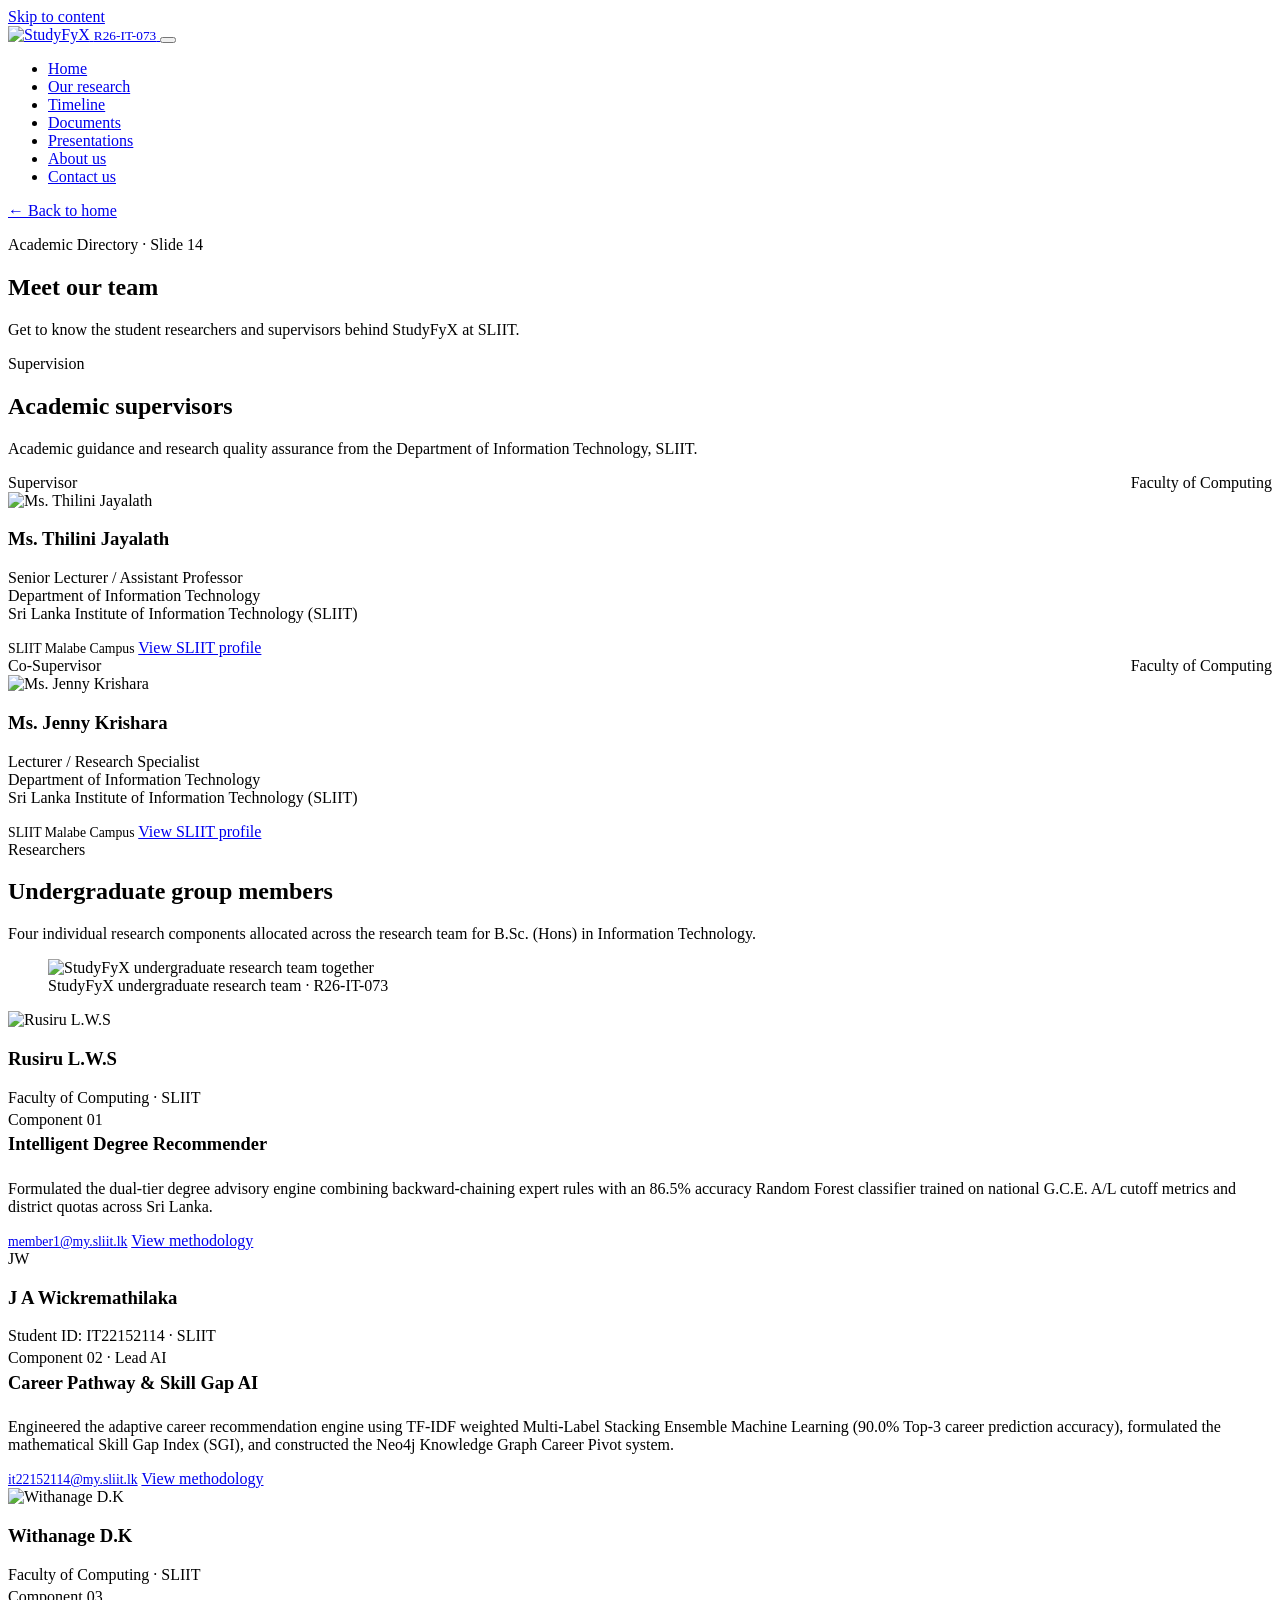
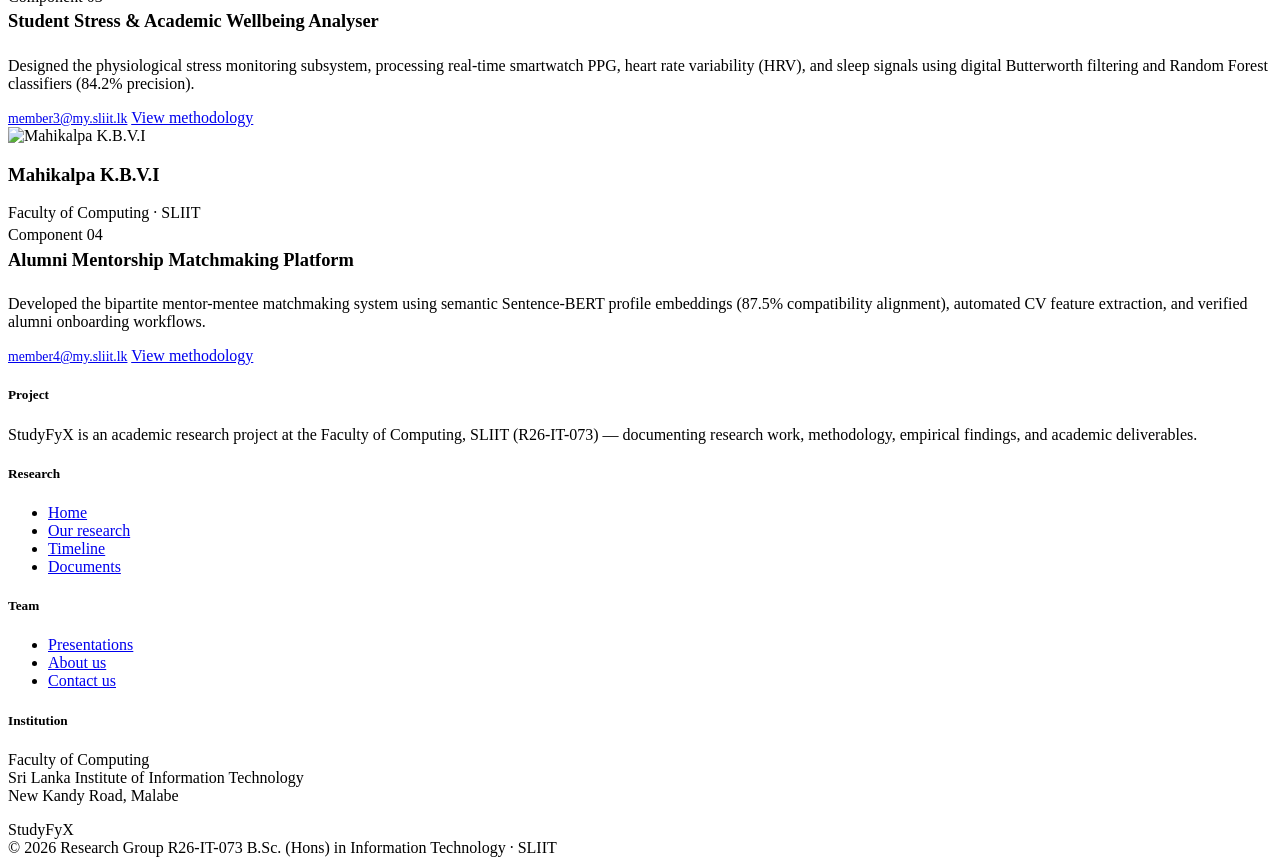
==== research-website/about-us.html @ 4bb2f737 "comiits" ====
<!DOCTYPE html>
<html lang="en">
<head>
  <meta charset="UTF-8">
  <meta name="viewport" content="width=device-width, initial-scale=1.0">
  <title>About Us | StudyFyX (R26-IT-073) Research Team & Academic Supervisors</title>
  <meta name="description" content="Academic profiles, research component allocations, student details, and supervisors for Project R26-IT-073 at SLIIT.">
  <link rel="stylesheet" href="css/style.css?v=4.1">
  <link rel="stylesheet" href="css/ui.css?v=6.7">
  <link rel="icon" type="image/png" href="images/studyfyxlogo.png">
</head>
<body>
  <a class="skip-link" href="#main-content">Skip to content</a>

  <header class="nav">
    <div class="wrap nav-inner">
      <a href="index.html" class="wordmark" aria-label="StudyFyX home">
        <img src="images/studyfyxlogo.png" class="site-logo" alt="StudyFyX">
        <small>R26-IT-073</small>
      </a>
      <button class="nav-toggle" id="navToggle" aria-controls="navMenu" aria-label="Toggle navigation" aria-expanded="false"><span></span><span></span><span></span></button>
      <ul class="nav-menu nav-links" id="navMenu">
        <li><a href="index.html">Home</a></li>
        <li><a href="domain.html">Our research</a></li>
        <li><a href="milestones.html">Timeline</a></li>
        <li><a href="documents.html">Documents</a></li>
        <li><a href="presentations.html">Presentations</a></li>
        <li><a href="about-us.html" class="active" aria-current="page">About us</a></li>
        <li><a href="contact-us.html" class="nav-btn">Contact us</a></li>
      </ul>
    </div>
  </header>

  <main id="main-content">
    <section class="page-hero">
      <div class="wrap">
        <a class="breadcrumb" href="index.html">← Back to home</a>
        <p class="eyebrow">Academic Directory &middot; Slide 14</p>
        <h1 class="display">Meet our team</h1>
        <p class="lead">Get to know the student researchers and supervisors behind StudyFyX at SLIIT.</p>
      </div>
    </section>

    <!-- Academic Supervisors Section -->
    <section class="section paper">
      <div class="wrap">
        <div class="sec-head">
          <span class="sec-label">Supervision</span>
          <div>
            <h2 class="sec-title">Academic supervisors</h2>
            <p class="sec-intro">Academic guidance and research quality assurance from the Department of Information Technology, SLIIT.</p>
          </div>
        </div>

        <div class="grid grid-2 reveal">
          <!-- Main Supervisor -->
          <div class="cell">
            <div style="display:flex; justify-content:space-between; align-items:baseline;">
              <span class="tag blue">Supervisor</span>
              <span class="status">Faculty of Computing</span>
            </div>
            <img class="supervisor-photo" src="images/E600ACF7-6889-4A1D-B2D5-EBC0BDE6A9D4.jpeg" alt="Ms. Thilini Jayalath" width="720" height="708" loading="lazy" decoding="async">
            <h3>Ms. Thilini Jayalath</h3>
            <p>Senior Lecturer / Assistant Professor<br>Department of Information Technology<br>Sri Lanka Institute of Information Technology (SLIIT)</p>
            <div class="cell-foot">
              <span class="muted" style="font-size:0.86rem; font-family:var(--mono);">SLIIT Malabe Campus</span>
              <a href="https://www.sliit.lk/academic/academic-staff/thilini.j" class="arrow-link" target="_blank" rel="noopener noreferrer" aria-label="View Ms. Thilini Jayalath’s SLIIT profile (opens in a new tab)">View SLIIT profile</a>
            </div>
          </div>

          <!-- Co-Supervisor -->
          <div class="cell">
            <div style="display:flex; justify-content:space-between; align-items:baseline;">
              <span class="tag c2">Co-Supervisor</span>
              <span class="status">Faculty of Computing</span>
            </div>
            <img class="supervisor-photo" src="images/Screenshot%202026-10-10%20at%2021.14.55%20copy.png" alt="Ms. Jenny Krishara" width="720" height="708" loading="lazy" decoding="async">
            <h3>Ms. Jenny Krishara</h3>
            <p>Lecturer / Research Specialist<br>Department of Information Technology<br>Sri Lanka Institute of Information Technology (SLIIT)</p>
            <div class="cell-foot">
              <span class="muted" style="font-size:0.86rem; font-family:var(--mono);">SLIIT Malabe Campus</span>
              <a href="https://www.sliit.lk/academic/academic-staff/jenny.k" class="arrow-link" target="_blank" rel="noopener noreferrer" aria-label="View Ms. Jenny Krishara’s SLIIT profile (opens in a new tab)">View SLIIT profile</a>
            </div>
          </div>
        </div>
      </div>
    </section>

    <!-- Student Researchers Section -->
    <section class="section">
      <div class="wrap">
        <div class="sec-head">
          <span class="sec-label">Researchers</span>
          <div>
            <h2 class="sec-title">Undergraduate group members</h2>
            <p class="sec-intro">Four individual research components allocated across the research team for B.Sc. (Hons) in Information Technology.</p>
          </div>
        </div>

        <figure class="team-photo">
          <img src="images/GroupPic.jpeg" alt="StudyFyX undergraduate research team together" width="2938" height="2558" loading="lazy" decoding="async">
          <figcaption>StudyFyX undergraduate research team · R26-IT-073</figcaption>
        </figure>

        <div class="grid grid-2 reveal">

          <!-- Member 1 -->
          <div class="cell c1">
            <div class="member-head member-head-photo">
              <div class="member-portrait rusiru"><img src="images/Rusiru%202.JPG" alt="Rusiru L.W.S" loading="lazy" decoding="async"></div>
              <div>
                <h3 class="member-name">Rusiru L.W.S</h3>
                <div class="member-id">Faculty of Computing &middot; SLIIT</div>
              </div>
            </div>
            <div style="margin-top:0.25rem;">
              <span class="tag c1">Component 01</span>
            </div>
            <h4 style="font-size:1.15rem; margin-top:0.35rem;">Intelligent Degree Recommender</h4>
            <p>Formulated the dual-tier degree advisory engine combining backward-chaining expert rules with an 86.5% accuracy Random Forest classifier trained on national G.C.E. A/L cutoff metrics and district quotas across Sri Lanka.</p>
            <div class="cell-foot">
              <span class="muted" style="font-size:0.86rem; font-family:var(--mono);"><a href="mailto:member1@my.sliit.lk">member1@my.sliit.lk</a></span>
              <a href="domain.html#component-1" class="arrow-link">View methodology</a>
            </div>
          </div>

          <!-- Member 2: J A Wickremathilaka -->
          <div class="cell c2">
            <div class="member-head">
              <div class="avatar c2">JW</div>
              <div>
                <h3 class="member-name">J A Wickremathilaka</h3>
                <div class="member-id">Student ID: IT22152114 &middot; SLIIT</div>
              </div>
            </div>
            <div style="margin-top:0.25rem;">
              <span class="tag c2">Component 02 &middot; Lead AI</span>
            </div>
            <h4 style="font-size:1.15rem; margin-top:0.35rem;">Career Pathway &amp; Skill Gap AI</h4>
            <p>Engineered the adaptive career recommendation engine using TF-IDF weighted Multi-Label Stacking Ensemble Machine Learning (90.0% Top-3 career prediction accuracy), formulated the mathematical Skill Gap Index (SGI), and constructed the Neo4j Knowledge Graph Career Pivot system.</p>
            <div class="cell-foot">
              <span class="muted" style="font-size:0.86rem; font-family:var(--mono);"><a href="mailto:it22152114@my.sliit.lk">it22152114@my.sliit.lk</a></span>
              <a href="domain.html#component-2" class="arrow-link">View methodology</a>
            </div>
          </div>

          <!-- Member 3 -->
          <div class="cell c3">
            <div class="member-head member-head-photo">
              <div class="member-portrait dasith"><img src="images/Dasith.jpeg" alt="Withanage D.K" loading="lazy" decoding="async"></div>
              <div>
                <h3 class="member-name">Withanage D.K</h3>
                <div class="member-id">Faculty of Computing &middot; SLIIT</div>
              </div>
            </div>
            <div style="margin-top:0.25rem;">
              <span class="tag c3">Component 03</span>
            </div>
            <h4 style="font-size:1.15rem; margin-top:0.35rem;">Student Stress &amp; Academic Wellbeing Analyser</h4>
            <p>Designed the physiological stress monitoring subsystem, processing real-time smartwatch PPG, heart rate variability (HRV), and sleep signals using digital Butterworth filtering and Random Forest classifiers (84.2% precision).</p>
            <div class="cell-foot">
              <span class="muted" style="font-size:0.86rem; font-family:var(--mono);"><a href="mailto:member3@my.sliit.lk">member3@my.sliit.lk</a></span>
              <a href="domain.html#component-3" class="arrow-link">View methodology</a>
            </div>
          </div>

          <!-- Member 4 -->
          <div class="cell c4">
            <div class="member-head member-head-photo">
              <div class="member-portrait inupa"><img src="images/inupa.jpeg" alt="Mahikalpa K.B.V.I" loading="lazy" decoding="async"></div>
              <div>
                <h3 class="member-name">Mahikalpa K.B.V.I</h3>
                <div class="member-id">Faculty of Computing &middot; SLIIT</div>
              </div>
            </div>
            <div style="margin-top:0.25rem;">
              <span class="tag c4">Component 04</span>
            </div>
            <h4 style="font-size:1.15rem; margin-top:0.35rem;">Alumni Mentorship Matchmaking Platform</h4>
            <p>Developed the bipartite mentor-mentee matchmaking system using semantic Sentence-BERT profile embeddings (87.5% compatibility alignment), automated CV feature extraction, and verified alumni onboarding workflows.</p>
            <div class="cell-foot">
              <span class="muted" style="font-size:0.86rem; font-family:var(--mono);"><a href="mailto:member4@my.sliit.lk">member4@my.sliit.lk</a></span>
              <a href="domain.html#component-4" class="arrow-link">View methodology</a>
            </div>
          </div>

        </div>
      </div>
    </section>
  </main>

  <footer class="footer">
    <div class="wrap">
      <div class="footer-top">
        <div>
          <h5>Project</h5>
          <p>StudyFyX is an academic research project at the Faculty of Computing, SLIIT (R26-IT-073) — documenting research work, methodology, empirical findings, and academic deliverables.</p>
        </div>
        <div>
          <h5>Research</h5>
          <ul>
            <li><a href="index.html">Home</a></li>
            <li><a href="domain.html">Our research</a></li>
            <li><a href="milestones.html">Timeline</a></li>
            <li><a href="documents.html">Documents</a></li>
          </ul>
        </div>
        <div>
          <h5>Team</h5>
          <ul>
            <li><a href="presentations.html">Presentations</a></li>
            <li><a href="about-us.html">About us</a></li>
            <li><a href="contact-us.html">Contact us</a></li>
          </ul>
        </div>
        <div>
          <h5>Institution</h5>
          <p>Faculty of Computing<br>Sri Lanka Institute of Information Technology<br>New Kandy Road, Malabe</p>
        </div>
      </div>
      <div class="footer-mark">StudyFyX</div>
      <div class="footer-bottom">
        <span>&copy; 2026 Research Group R26-IT-073</span>
        <span>B.Sc. (Hons) in Information Technology &middot; SLIIT</span>
      </div>
    </div>
  </footer>

  <script src="js/main.js?v=6.1"></script>
</body>
</html>
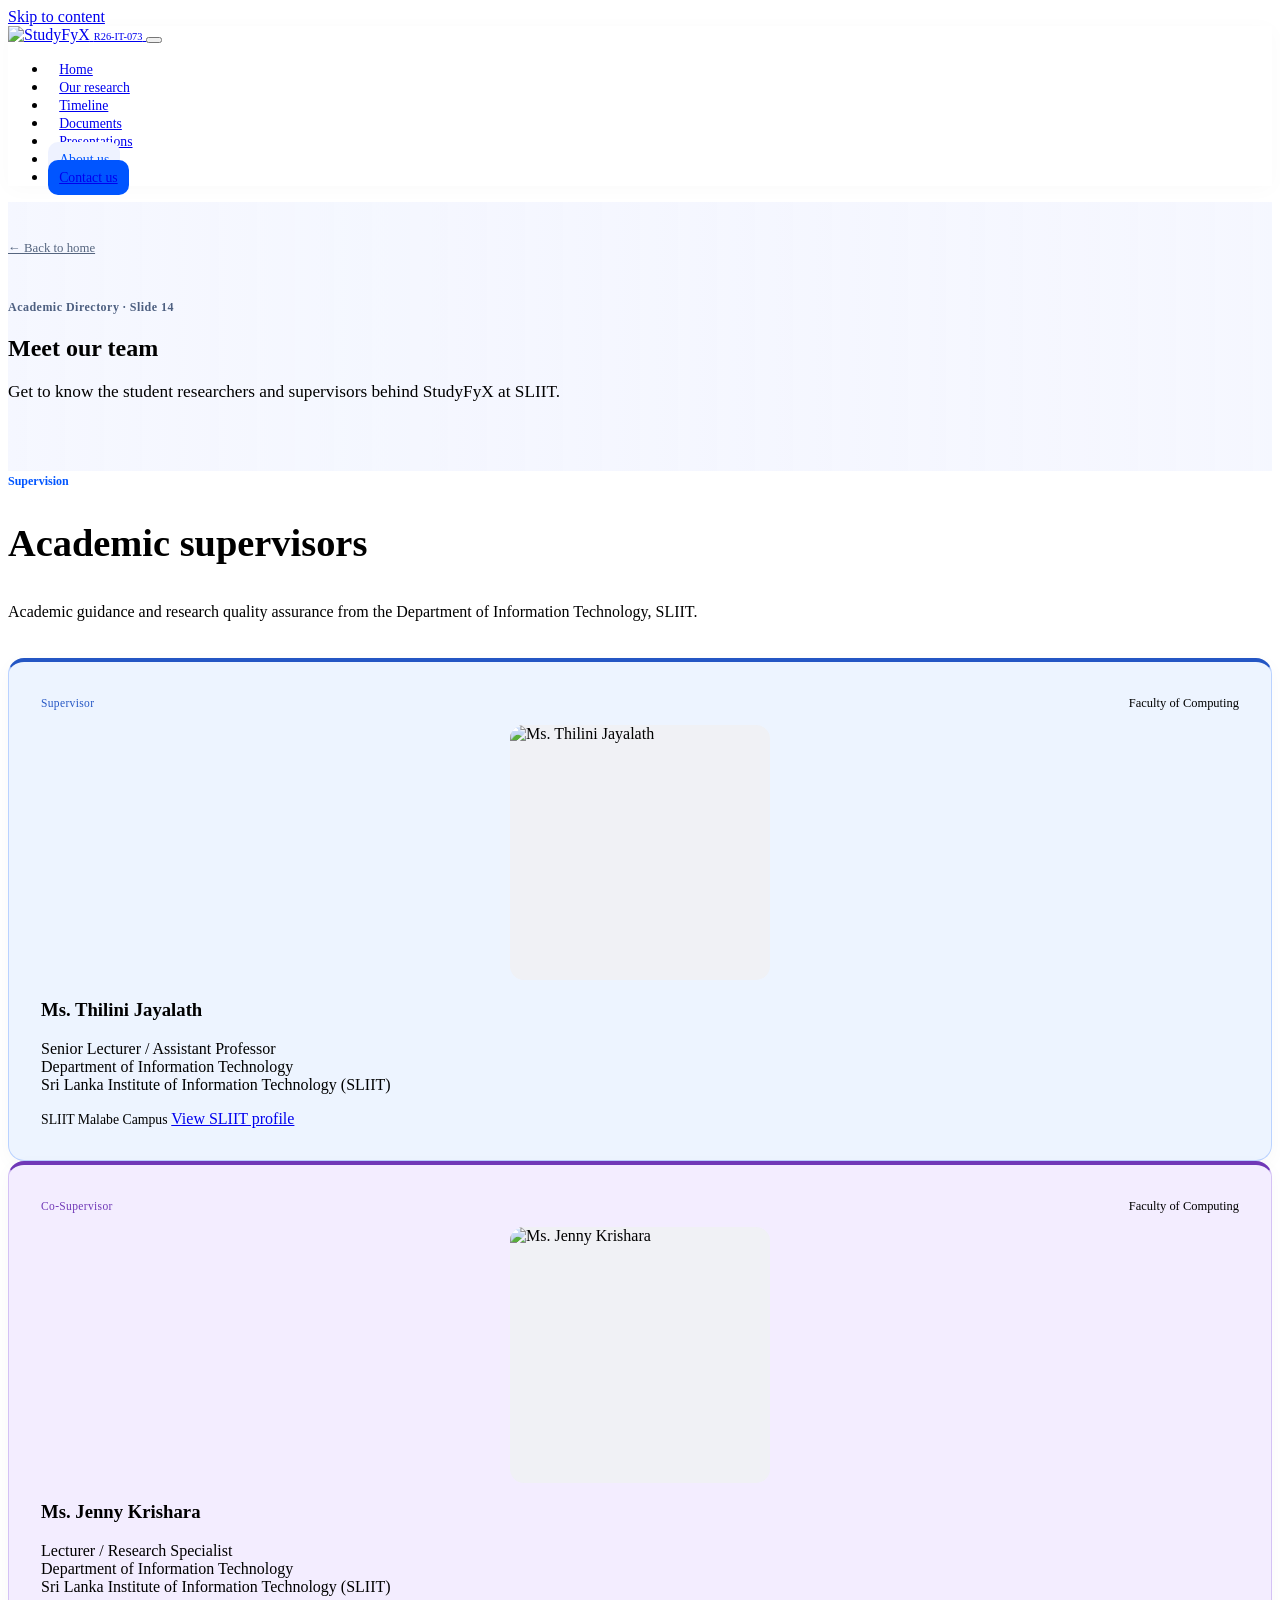
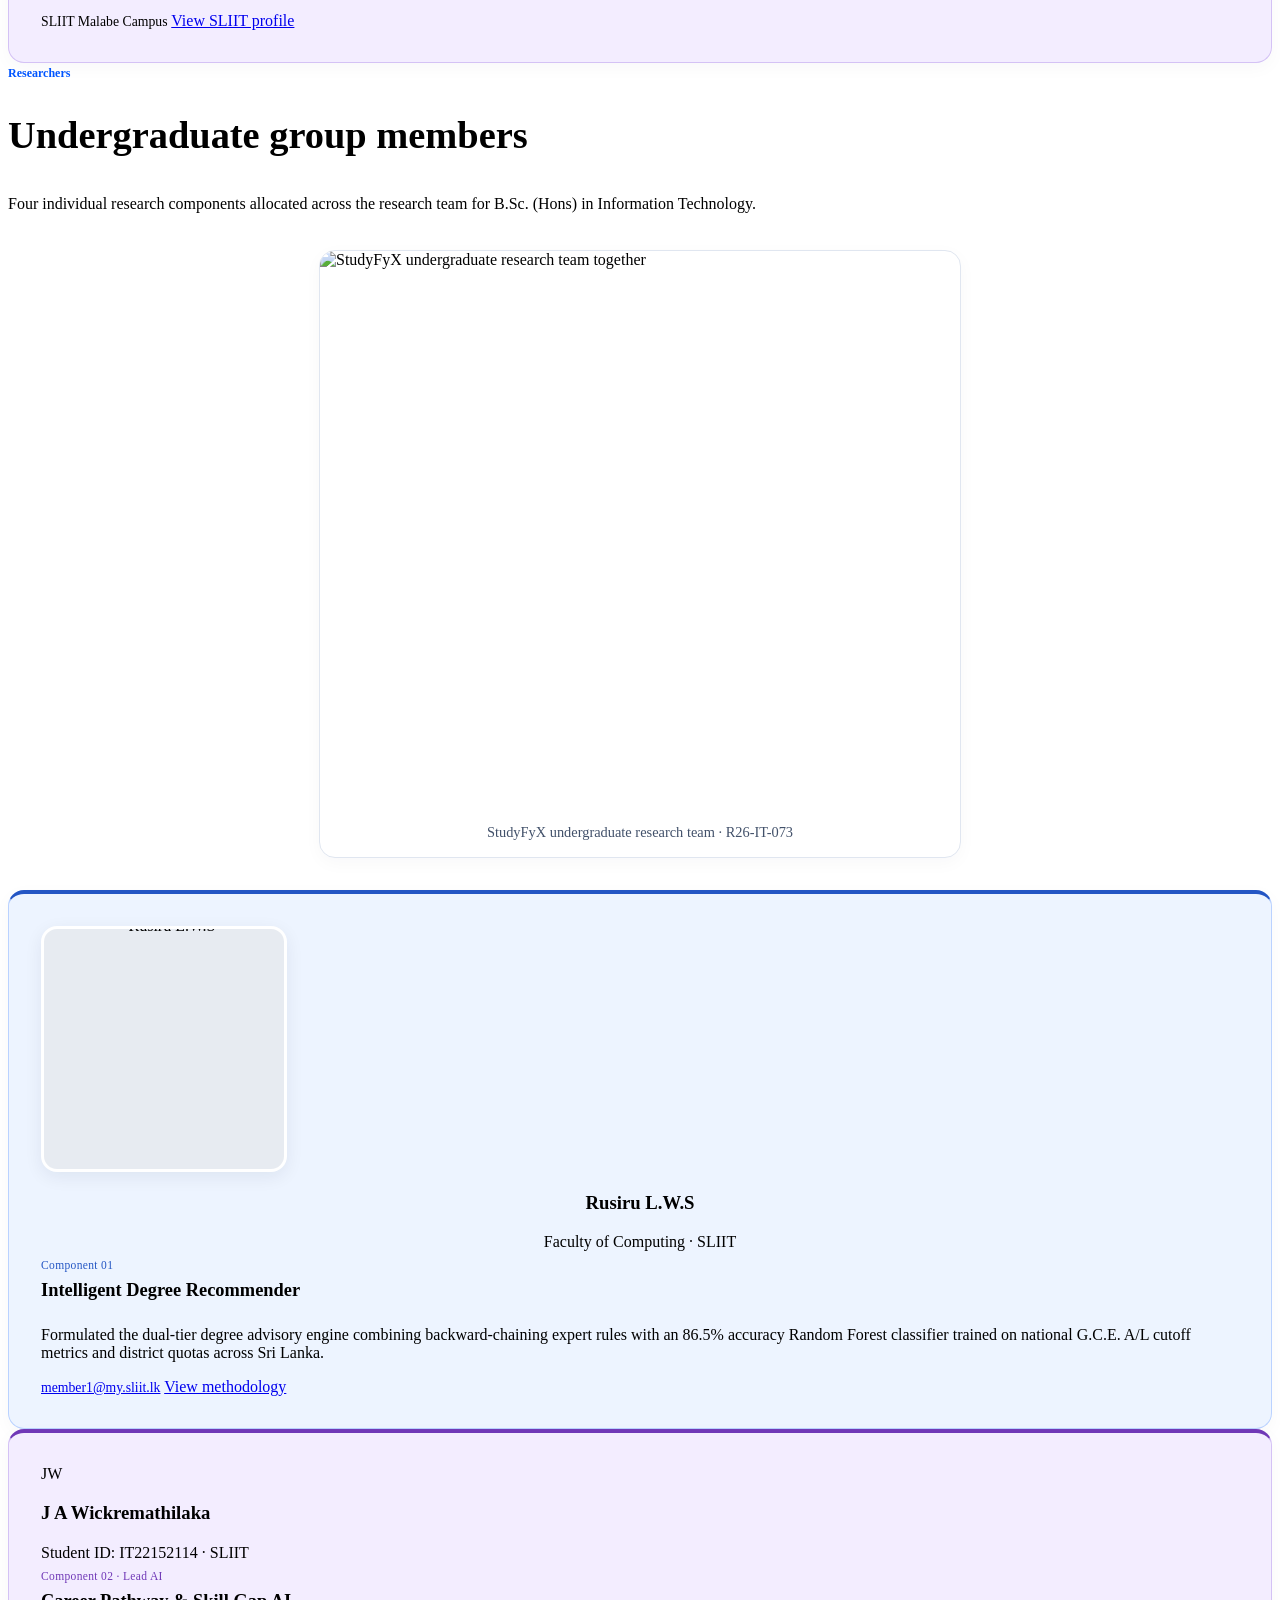
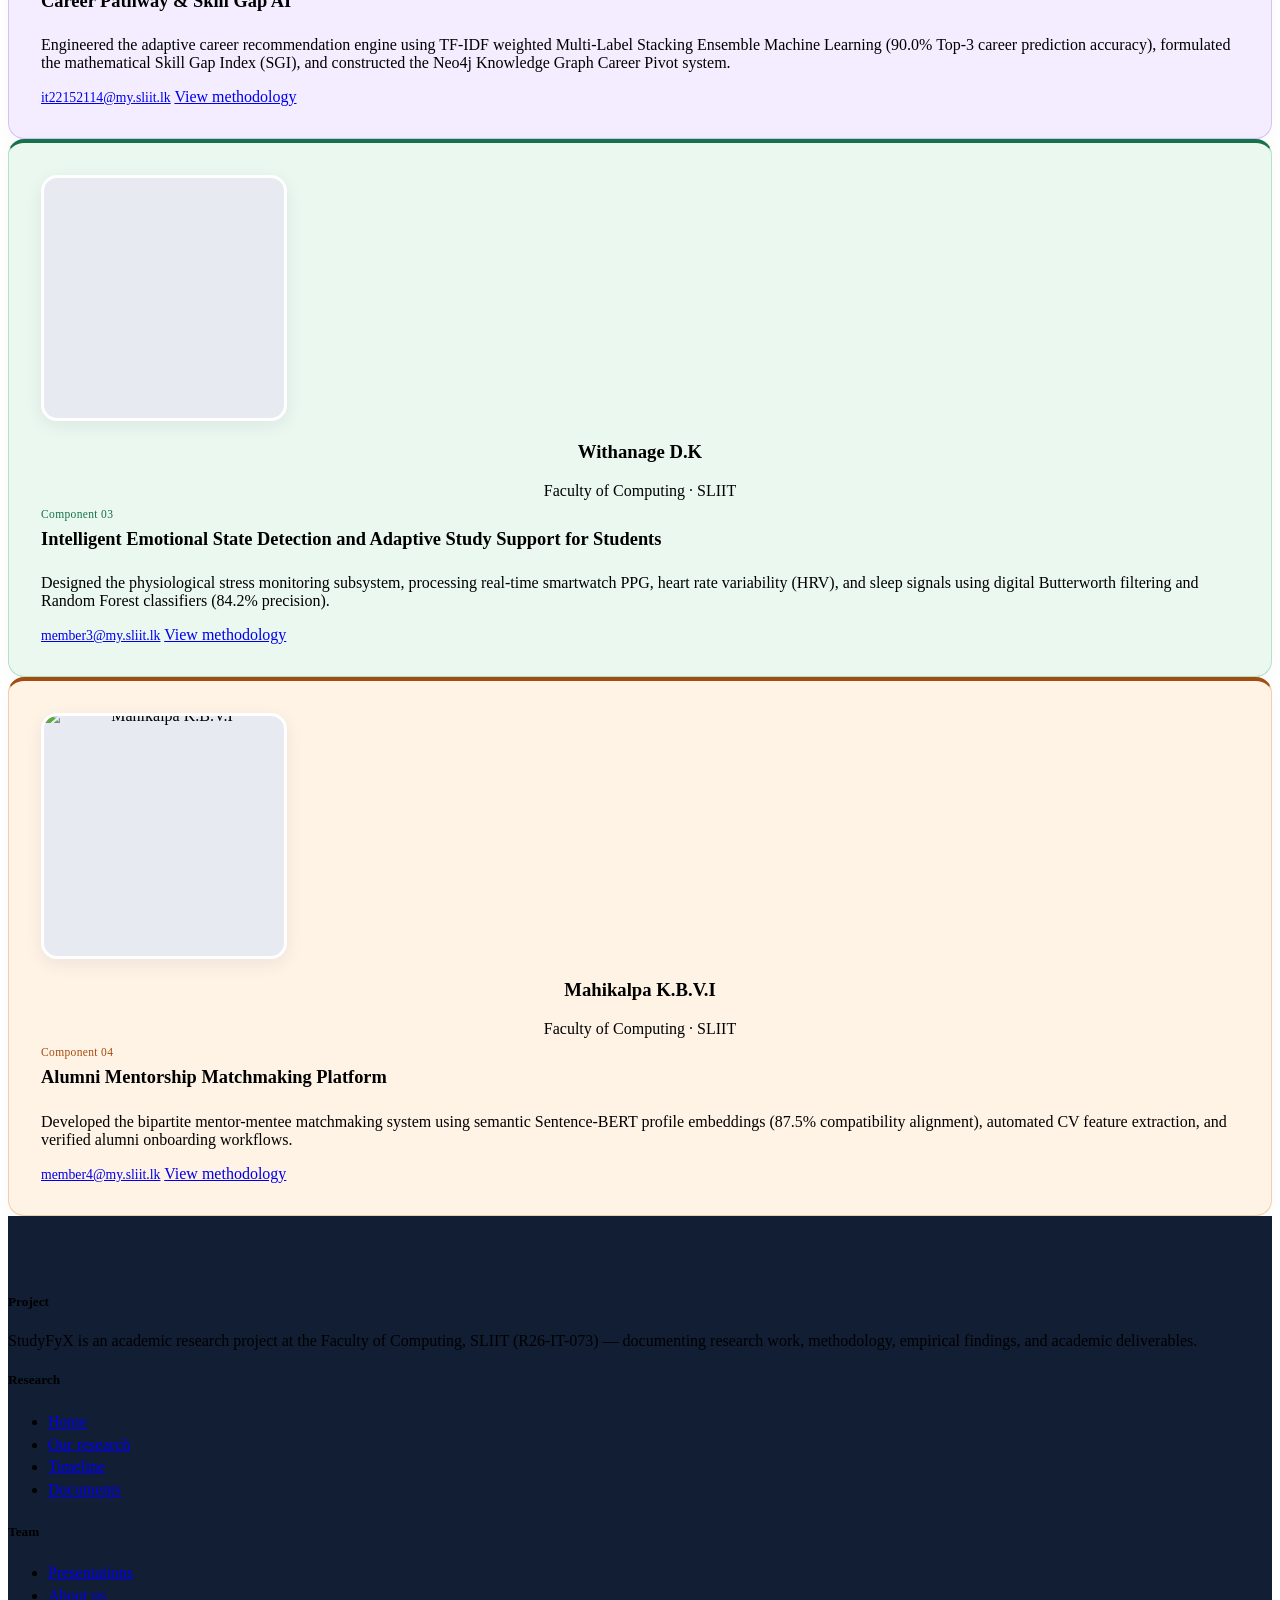
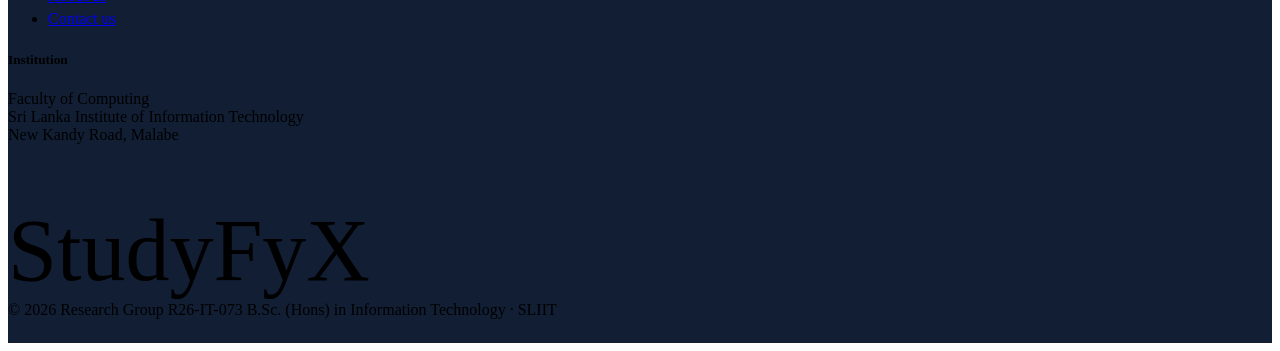
==== commit 5c72fff0: "updated" ====
--- a/research-website/about-us.html
+++ b/research-website/about-us.html
@@ -156,7 +156,7 @@
             <div style="margin-top:0.25rem;">
               <span class="tag c3">Component 03</span>
             </div>
-            <h4 style="font-size:1.15rem; margin-top:0.35rem;">Student Stress &amp; Academic Wellbeing Analyser</h4>
+            <h4 style="font-size:1.15rem; margin-top:0.35rem;">Intelligent Emotional State Detection and Adaptive Study Support for Students</h4>
             <p>Designed the physiological stress monitoring subsystem, processing real-time smartwatch PPG, heart rate variability (HRV), and sleep signals using digital Butterworth filtering and Random Forest classifiers (84.2% precision).</p>
             <div class="cell-foot">
               <span class="muted" style="font-size:0.86rem; font-family:var(--mono);"><a href="mailto:member3@my.sliit.lk">member3@my.sliit.lk</a></span>
--- a/research-website/css/ui.css
+++ b/research-website/css/ui.css
@@ -0,0 +1,225 @@
+/* Shared visual system for all seven research pages. */
+:root { --ink: #16243d; --ink-2: #42516a; --paper: #f5f7fc; --line: #e0e6f0; --blue: #254edb; --nav-h: 80px; --max: 1220px; }
+body { background: #fff; }
+h1, h2, h3 { text-wrap: balance; }
+p, dd { overflow-wrap: anywhere; }
+.nav { background: rgba(255,255,255,.96); box-shadow: 0 3px 20px #16243d06; }
+.nav-inner { gap: 1rem; }
+.site-logo { height: 58px; }
+.wordmark small { font-size: .65rem; }
+.nav-links a { font-size: .86rem; padding: .65rem .7rem; border-radius: 10px; }
+.nav-links a.active { color: var(--blue); background: #eef2ff; box-shadow: none; }
+.nav-links .nav-btn { background: var(--blue); }
+.btn { font-weight: 600; border-radius: 10px; min-height: 48px; }
+.btn-blue { box-shadow: 0 5px 16px #254edb20; }
+.btn-ghost { border-color: #ccd5e4; background: white; }
+.friendly-hero { background: linear-gradient(115deg,#f7f9ff 45%,#edf1ff); padding: 4.5rem 0 2rem; }
+.hero-layout { display: grid; grid-template-columns: 1.2fr 1fr; align-items: center; gap: 3rem; }
+.friendly-hero .display { font-size: clamp(2.8rem,5vw,4.6rem); }
+.friendly-hero .display span { color: var(--blue); }
+.friendly-hero .lead { font-size: 1.08rem; line-height: 1.8; margin-top: 1.5rem; }
+.eyebrow { font-family: var(--body); font-size: .75rem; letter-spacing: .04em; color: #4d5f80; font-weight: 600; }
+.eyebrow::before { border-radius: 50%; }
+.hero-actions { margin-top: 1.75rem; }
+.path-panel { background: white; border: 1px solid #e1e7f6; border-radius: 24px; padding: 1.75rem; box-shadow: 0 20px 65px #263d7910; }
+.panel-top { display: flex; align-items: center; gap: .5rem; font-size: .73rem; color: #52617a; }
+.panel-dot { width: 7px; height: 7px; background: #218464; border-radius: 50%; }
+.panel-year { margin-left: auto; background: var(--paper); border-radius: 6px; padding: .25rem .5rem; }
+.path-panel h2 { font-size: 2rem; line-height: 1.2; margin: 1.3rem 0 .75rem; }
+.path-panel > p { font-size: .9rem; color: var(--muted); }
+.path-steps { display: grid; gap: .7rem; margin-top: 1.4rem; }
+.path-steps a { display: flex; gap: .85rem; align-items: center; padding: .8rem; border: 1px solid var(--line); border-radius: 12px; transition: background .15s,border-color .15s; }
+.path-steps a:hover { background: #f7f9ff; border-color: #aabcf2; }
+.path-steps a > span:last-child { margin-left: auto; color: var(--muted); }
+.path-steps strong { font-size: .87rem; display: block; }
+.path-steps small { display: block; color: var(--muted); font-size: .73rem; margin-top: .1rem; }
+.path-icon { width: 38px; height: 38px; display: grid; place-items: center; border-radius: 10px; flex-shrink: 0; font-size: .8rem; font-weight: 600; }
+.path-icon.c1 { color: #254edb; background: #edf1ff; }
+.path-icon.c2 { color: #6736c4; background: #f2edff; }
+.path-icon.c3 { color: #087653; background: #e6f7f0; }
+.path-icon.c4 { color: #a54614; background: #fff1e5; }
+.panel-bottom { font-size: .72rem; color: var(--muted); margin-top: 1.25rem; text-align: center; }
+.journey { margin-top: 3rem; gap: 1rem; font-size: .85rem; }
+.sec-head { grid-template-columns: 1fr; gap: .75rem; margin-bottom: 2rem; }
+.sec-label { color: var(--blue); font-family: var(--body); font-size: .75rem; font-weight: 600; }
+.sec-title { max-width: 30ch; font-size: clamp(1.8rem,3vw,2.6rem); line-height: 1.18; }
+.sec-intro { font-size: 1rem; line-height: 1.75; }
+.grid { gap: 1.25rem; border: 0; background: transparent; }
+.cell { min-width: 0; border: 1px solid var(--line); border-radius: 16px; padding: 2rem; box-shadow: 0 4px 18px #16243d04; }
+a.cell:hover { border-color: #bac9ed; background: #fafbff; }
+.feature-card { box-shadow: none; }
+.feature-card h3 { font-size: 1.6rem; margin-top: .4rem; }
+.feature-card.c1 { border-top: 4px solid var(--c1); box-shadow: none; }
+.feature-card.c2 { border-top: 4px solid var(--c2); box-shadow: none; }
+.feature-card.c3 { border-top: 4px solid var(--c3); box-shadow: none; }
+.feature-card.c4 { border-top: 4px solid var(--c4); box-shadow: none; }
+.tag { font-family: var(--body); letter-spacing: .03em; font-size: .72rem; line-height: 1.6; }
+.tag::before { border-radius: 50%; width: 7px; height: 7px; }
+.feature-summary { display: grid; grid-template-columns: 1fr 1fr; gap: 1rem; }
+.feature-summary dd { font-size: .88rem; }
+.page-hero { background: #f5f7ff; padding: 2.25rem 0 3.25rem; }
+.breadcrumb { display: inline-block; color: #55657f; font-size: .8rem; margin-bottom: 2rem; }
+.breadcrumb:hover { color: var(--blue); text-decoration: underline; }
+.page-hero .lead { margin-top: 1rem; font-size: 1.08rem; max-width: 65ch; }
+.subnav .wrap { gap: 1.5rem; }
+.subnav a { font-weight: 500; font-size: .82rem; }
+.subnav a.active { color: var(--blue); border-color: var(--blue); }
+.rows { border: 0; display: grid; gap: 1rem; }
+.row { padding: 1.75rem; border: 1px solid var(--line); border-radius: 14px; grid-template-columns: 170px 1fr; }
+.row h3 { font-size: 1.3rem; line-height: 1.3; }
+.row p { font-size: .96rem; line-height: 1.85; }
+.row-num { font-size: 1.5rem; color: #6d7e98; }
+.section.ink { background: #15243d; }
+.section.ink .grid { background: transparent; border: 0; }
+.section.ink .cell { background: #1d3050; border-color: #354560; }
+.section.ink .arch-node dt { color: #b8c7df; }
+.hub, .strip { border-radius: 16px; }
+.strip { background: #172b4f; }
+.strip p { color: #d0dbef; }
+.cover { border-radius: 15px 15px 0 0; }
+.avatar { border-radius: 14px; }
+.status { white-space: normal; font-size: .78rem; }
+.cell > div[style*="justify-content:space-between"] { gap: .75rem; flex-wrap: wrap; }
+.table-wrap { border: 1px solid var(--line); border-radius: 14px; }
+.table th { background: var(--paper); }
+.table th, .table td { padding: 1rem 1.25rem; }
+.select { min-width: min(320px,100%); border: 1px solid #cbd5e4; border-radius: 10px; }
+.filter { border-top-color: var(--line); }
+.input { background: #fbfcff; border-color: #ccd6e6; }
+.modal-box { border-radius: 18px; box-shadow: 0 24px 80px #0003; max-height: 90dvh; overflow-y: auto; }
+body.modal-open { overflow: hidden; }
+.modal-close { min-width: 44px; min-height: 44px; }
+.footer { background: #111e34; padding: 3.5rem 0 1.5rem; }
+.footer-top { padding-bottom: 2.5rem; }
+.footer-mark { font-size: clamp(3rem,7vw,5.5rem); }
+.footer a { display: inline-block; padding: .15rem 0; }
+@media (max-width: 1100px) { .hero-layout { gap: 1.5rem; } .wordmark small { display: none; } }
+@media (max-width: 860px) { .hero-layout { grid-template-columns: 1fr; gap: 2rem; } .friendly-hero { padding-top: 3rem; } .path-panel { max-width: 600px; } .row { grid-template-columns: 1fr; } .row-key { flex-direction: row; align-items: center; } .nav-links a { min-height: 48px; } .sec-head { gap: .75rem; } }
+@media (max-width: 560px) { .site-logo { height: 48px; } .feature-summary { grid-template-columns: 1fr; gap: 0; } .path-panel { padding: 1.25rem; border-radius: 18px; } .cell { padding: 1.5rem; } .cover { margin: -1.5rem -1.5rem .5rem; } .row { padding: 1.25rem; } .strip { padding: 1.5rem; } .modal { padding: .75rem; } .modal-box { padding: 1.5rem; } .modal-actions .btn { width: 100%; } }
+
+/* Single-page research format inspired by the supplied reference. */
+:root { --ink: #001a33; --blue: #0055ff; --nav-h: 72px; }
+.nav { backdrop-filter: blur(16px); }
+.reference-hero { position: relative; overflow: hidden; min-height: calc(100svh - var(--nav-h)); display: flex; flex-direction: column; justify-content: center; padding: 5rem 0 3rem; background: radial-gradient(ellipse at 88% 30%,#dbe7ff 0,transparent 52%),linear-gradient(135deg,#fff,#f0f5ff); }
+.reference-hero-layout { display: grid; grid-template-columns: 1.4fr 1fr; gap: 3rem; align-items: center; width: 100%; }
+.research-badge { display: inline-flex; gap: .5rem; align-items: center; background: #e6efff; color: #174cc1; padding: .5rem .8rem; border-radius: 30px; font-size: .75rem; font-weight: 600; margin-bottom: 1.75rem; }
+.research-badge span { width: 6px; height: 6px; background: var(--blue); border-radius: 50%; }
+.reference-hero h1 { font-size: clamp(3.2rem,6.2vw,6rem); font-weight: 700; line-height: 1.04; letter-spacing: -.055em; }
+.reference-hero h1 > span { display: block; color: var(--blue); }
+.reference-hero .lead { font-size: 1rem; line-height: 1.9; max-width: 56ch; margin: 1.8rem 0 2rem; }
+.reference-hero .hero-actions { margin-top: 0; }
+.scroll-cue { align-self: center; margin-top: 3rem; font-size: .78rem; color: #546885; padding: .6rem; }
+.research-orbit { position: relative; min-height: 400px; border: 1px solid #bdcff2; border-radius: 50%; background: #ffffff50; }
+.research-orbit::before { content: ''; position: absolute; inset: 55px; border: 1px dashed #afc4eb; border-radius: 50%; }
+.orbit-center { position: absolute; inset: 32%; border-radius: 50%; background: #0055ff; color: white; display: flex; flex-direction: column; justify-content: center; align-items: center; box-shadow: 0 10px 40px #0055ff30; }
+.orbit-center span { font-size: 1.3rem; font-weight: 700; }
+.orbit-center small { font-size: .6rem; margin-top: .3rem; }
+.orbit-item { position: absolute; display: flex; align-items: center; gap: .65rem; padding: .85rem 1rem; border: 1px solid #d9e3f4; border-radius: 14px; background: white; font-size: .8rem; font-weight: 600; box-shadow: 0 8px 24px #001a330a; }
+.orbit-item b { display: grid; place-items: center; width: 28px; height: 28px; border-radius: 8px; background: #edf3ff; color: #0055ff; font-size: .7rem; }
+.orbit-degree { top: 8%; left: 5%; }.orbit-career { top: 28%; right: -2%; }.orbit-wellbeing { bottom: 24%; left: -5%; }.orbit-mentor { bottom: 5%; right: 8%; }
+.orbit-career b { background: #f0eaff; color: #6736c4; }.orbit-wellbeing b { background: #e0f2e9; color: #087653; }.orbit-mentor b { background: #fdf4e0; color: #a54614; }
+.orbit-item:hover { border-color: var(--blue); }
+.scope-layout { display: grid; grid-template-columns: 250px minmax(0,1fr); gap: 3rem; padding-top: 5rem; padding-bottom: 4rem; }
+.scope-sidebar { position: sticky; top: calc(var(--nav-h) + 28px); align-self: start; }
+.scope-sidebar h2 { font-size: 1.7rem; margin: .7rem 0; }
+.scope-sidebar p { font-size: .85rem; color: var(--muted); line-height: 1.8; }
+.scope-sidebar nav { display: grid; gap: .3rem; margin: 1.5rem 0; }
+.scope-sidebar nav a { display: flex; align-items: center; gap: .7rem; border-radius: 10px; padding: .8rem .7rem; font-size: .83rem; color: #54647c; }
+.scope-sidebar nav a span { width: 25px; height: 25px; display: grid; place-items: center; border-radius: 50%; background: #f0f3f8; font-size: .65rem; }
+.scope-sidebar nav a:hover,.scope-sidebar nav a.active { background: #edf3ff; color: #0055ff; }
+.scope-sidebar nav a.active span { background: #0055ff; color: white; }
+.scope-sidebar .arrow-link { font-size: .75rem; }
+.scope-content { min-width: 0; }
+.scope-content .section { padding: 0 0 3.5rem; margin-bottom: 3.5rem; background: white; }
+.scope-content .wrap { padding: 0; }
+.scope-content .row { grid-template-columns: 1fr; padding: 1.4rem; background: #f8faff; }
+.scope-content .row-key { flex-direction: row; align-items: center; }
+.scope-content .row-num { font-size: .9rem; }
+.scope-content .row p { font-size: .9rem; }
+.scope-content .sec-title { font-size: 1.85rem; }
+.scope-content .sec-head { margin-bottom: 1.5rem; }
+.scope-content .grid-4 { grid-template-columns: 1fr 1fr; }
+.landing-section { padding-top: 4.5rem; border-top: 1px solid var(--line); }
+.landing-section:nth-of-type(even) { background: #f9fbff; }
+.landing-heading h2 { font-size: clamp(2rem,4vw,3rem); margin: .75rem 0; }
+.landing-heading > p { max-width: 65ch; color: var(--muted); font-size: 1rem; }
+.landing-section .section { background: transparent; }
+.presentation-heading h3 { font-size: 1.8rem; }.presentation-heading p { color: var(--muted); margin-top: .6rem; }
+#milestones .milestone-card { border-left: 4px solid var(--blue); }
+#downloads .cell:nth-child(4n+1) { border-top: 3px solid #a78bfa; }
+#downloads .cell:nth-child(4n+2) { border-top: 3px solid #34d399; }
+#downloads .cell:nth-child(4n+3) { border-top: 3px solid #f87171; }
+#downloads .cell:nth-child(4n+4) { border-top: 3px solid #0055ff; }
+.nav-progress { position: absolute; bottom: -1px; left: 0; width: 100%; height: 2px; background: var(--blue); transform: scaleX(0); transform-origin: left; pointer-events: none; }
+@media (max-width: 1024px) { .reference-hero-layout { gap: 2rem; } .research-orbit { min-height: 340px; } .scope-layout { grid-template-columns: 210px minmax(0,1fr); gap: 2rem; } }
+@media (max-width: 860px) { .reference-hero-layout { grid-template-columns: 1fr; } .research-orbit { min-height: 360px; width: min(400px,90%); margin: 1rem auto; } .reference-hero { padding-top: 3rem; } .reference-hero h1 { font-size: clamp(3rem,8vw,5rem); } .scope-layout { grid-template-columns: 1fr; padding-top: 3rem; } .scope-sidebar { position: static; } .scope-sidebar nav { grid-template-columns: 1fr 1fr; } .scope-content .grid-2,.scope-content .grid-3 { grid-template-columns: 1fr; } }
+@media (max-width: 560px) { .reference-hero h1 { font-size: clamp(2.6rem,11vw,3.5rem); } .research-orbit { min-height: 310px; } .orbit-item { font-size: .7rem; padding: .65rem; gap: .4rem; } .orbit-center { inset: 30%; } .orbit-center span { font-size: 1rem; } .scope-sidebar nav { grid-template-columns: 1fr; } .scope-content .grid-4 { grid-template-columns: 1fr; } .landing-section { padding-top: 3rem; } }
+
+.scope-content .section.ink { background: #15243d; color: white; padding: 2rem; border-radius: 16px; }
+.scope-content .section.ink .row { background: #1d3050; border-color: #354560; }
+.scope-content .section.ink .sec-label { color: #b9cdff; }
+@media (max-width: 560px) { .scope-content .section.ink { padding: 1.25rem; } }
+
+/* Colorful cards with dark text and distinct borders. */
+.grid > .cell:nth-child(4n+1), .rows > .row:nth-child(4n+1) { --card-bg: #edf4ff; --card-border: #bad2ff; --card-accent: #2456c4; }
+.grid > .cell:nth-child(4n+2), .rows > .row:nth-child(4n+2) { --card-bg: #f3edff; --card-border: #d4c2f5; --card-accent: #7038b7; }
+.grid > .cell:nth-child(4n+3), .rows > .row:nth-child(4n+3) { --card-bg: #eaf8f0; --card-border: #b4dfc8; --card-accent: #167349; }
+.grid > .cell:nth-child(4n+4), .rows > .row:nth-child(4n+4) { --card-bg: #fff3e6; --card-border: #f2cea8; --card-accent: #a34c10; }
+.grid > .cell:not(.dark), .rows > .row, .scope-content .row {
+  background: var(--card-bg, #edf4ff);
+  border-color: var(--card-border, #bad2ff);
+  border-top: 4px solid var(--card-accent, #2456c4);
+  box-shadow: 0 5px 18px #001a3308;
+}
+.grid > .cell:not(.dark) .tag, .rows > .row .row-num, .feature-number { color: var(--card-accent, #2456c4); }
+.feature-summary, .meta { border-color: var(--card-border, #bad2ff); }
+a.cell:hover { background: var(--card-bg, #edf4ff); border-color: var(--card-accent, #2456c4); box-shadow: 0 8px 24px #001a3312; }
+#milestones .milestone-card { border-left-color: var(--card-accent, #2456c4); }
+#downloads .cell { border-top-color: var(--card-accent, #2456c4); }
+.section.ink .grid > .cell, .scope-content .section.ink .row { background: #1d3050; border-color: #354560; border-top-color: #8fb1ff; }
+.section.ink .grid > .cell .tag, .section.ink .rows > .row .row-num { color: #d0dfff; }
+
+/* Editorial imagery, with overlays that keep all copy readable. */
+.feature-photo { width: calc(100% + 4rem); max-width: none; height: 240px; object-fit: cover; margin: -2rem -2rem .65rem; border-radius: 12px 12px 0 0; display: block; }
+.feature-card { overflow: hidden; }
+.feature-card .feature-number { top: 1rem; right: 1rem; background: white; border-radius: 50%; width: 34px; height: 34px; display: grid; place-items: center; box-shadow: 0 2px 10px #001a3320; }
+.research-photo { display: block; width: 100%; height: 210px; object-fit: cover; border-radius: 10px; margin-bottom: 1.25rem; }
+.reference-hero { background-image: linear-gradient(90deg,rgba(255,255,255,.97) 0%,rgba(247,250,255,.94) 42%,rgba(240,245,255,.58) 100%), url('../images/hero.jpg'); background-size: cover; background-position: center; }
+.page-hero { background-image: linear-gradient(90deg,rgba(245,247,255,.98),rgba(245,247,255,.85)),url('../images/hero.jpg'); background-size: cover; background-position: center 45%; }
+#contact { background-image: linear-gradient(rgba(249,251,255,.96),rgba(249,251,255,.96)),url('../images/mentorship.jpg'); background-size: cover; background-position: center; }
+@media (max-width: 560px) { .feature-photo { width: calc(100% + 3rem); margin: -1.5rem -1.5rem .65rem; height: 200px; } .research-photo { height: 180px; } .reference-hero { background-image: linear-gradient(rgba(255,255,255,.93),rgba(247,250,255,.88)),url('../images/hero.jpg'); } }
+
+.assessment-photo { width: 100%; height: 105px; object-fit: cover; border-radius: 10px; display: block; margin-bottom: .5rem; }
+@media (max-width: 860px) { .milestone-card .row-key { flex-wrap: wrap; } .assessment-photo { width: 100%; height: 160px; } }
+
+.research-image-pair { display: grid; grid-template-columns: repeat(2,minmax(0,1fr)); gap: 1rem; margin: 0 0 2rem; }
+.research-image-pair figure { border-radius: 14px; overflow: hidden; border: 1px solid var(--line); background: white; }
+.research-image-pair img { display: block; width: 100%; height: 220px; object-fit: cover; }
+.research-image-pair figcaption { padding: .85rem 1rem; color: var(--ink-2); font-size: .85rem; font-weight: 500; }
+@media (max-width: 560px) { .research-image-pair { grid-template-columns: 1fr; } .research-image-pair img { height: 190px; } }
+
+/* Supervisor portraits retain their complete framing. */
+.supervisor-photo { display: block; width: 100%; max-width: 260px; height: auto; aspect-ratio: 720 / 708; object-fit: contain; border-radius: 14px; margin: .75rem auto; background: #f0f1f5; }
+
+/* Allow long researcher names to wrap within narrow cards. */
+.member-head > div:last-child { min-width: 0; }
+.member-name { overflow-wrap: anywhere; line-height: 1.25; }
+.member-head { align-items: flex-start; }
+.cell-foot > * { min-width: 0; overflow-wrap: anywhere; }
+
+/* Head-and-shoulders framing without altering the original photographs. */
+.member-head-photo { flex-direction: column; align-items: center; text-align: center; gap: 1rem; }
+.member-portrait { position: relative; width: min(240px,100%); aspect-ratio: 1; overflow: hidden; border-radius: 16px; background: #e7ebf1; border: 3px solid white; box-shadow: 0 5px 18px #001a3312; flex-shrink: 0; }
+.member-portrait img { position: absolute; display: block; width: 100%; height: auto; max-width: none; left: 0; top: 0; }
+.member-portrait.rusiru img { width: 115%; left: -7.5%; top: -5%; }
+.member-portrait.dasith img { width: 160%; left: -30%; top: -36%; }
+.member-portrait.inupa img { top: -4%; }
+
+/* Keep the full team photograph visible at every screen size. */
+.team-photo { width: 100%; max-width: 640px; margin: 0 auto 2rem; overflow: hidden; border: 1px solid var(--line); border-radius: 16px; background: white; box-shadow: 0 5px 18px #001a3308; }
+.team-photo img { display: block; width: 100%; height: auto; }
+.team-photo figcaption { padding: 1rem 1.25rem; color: var(--ink-2); font-size: .9rem; text-align: center; }
+
+.download-links { display: flex; flex-wrap: wrap; gap: .75rem; margin-top: 1rem; }
+
+.download-photo { display: block; width: 100%; height: clamp(160px, 22vw, 240px); object-fit: cover; border-radius: 10px; margin-bottom: 1.25rem; }
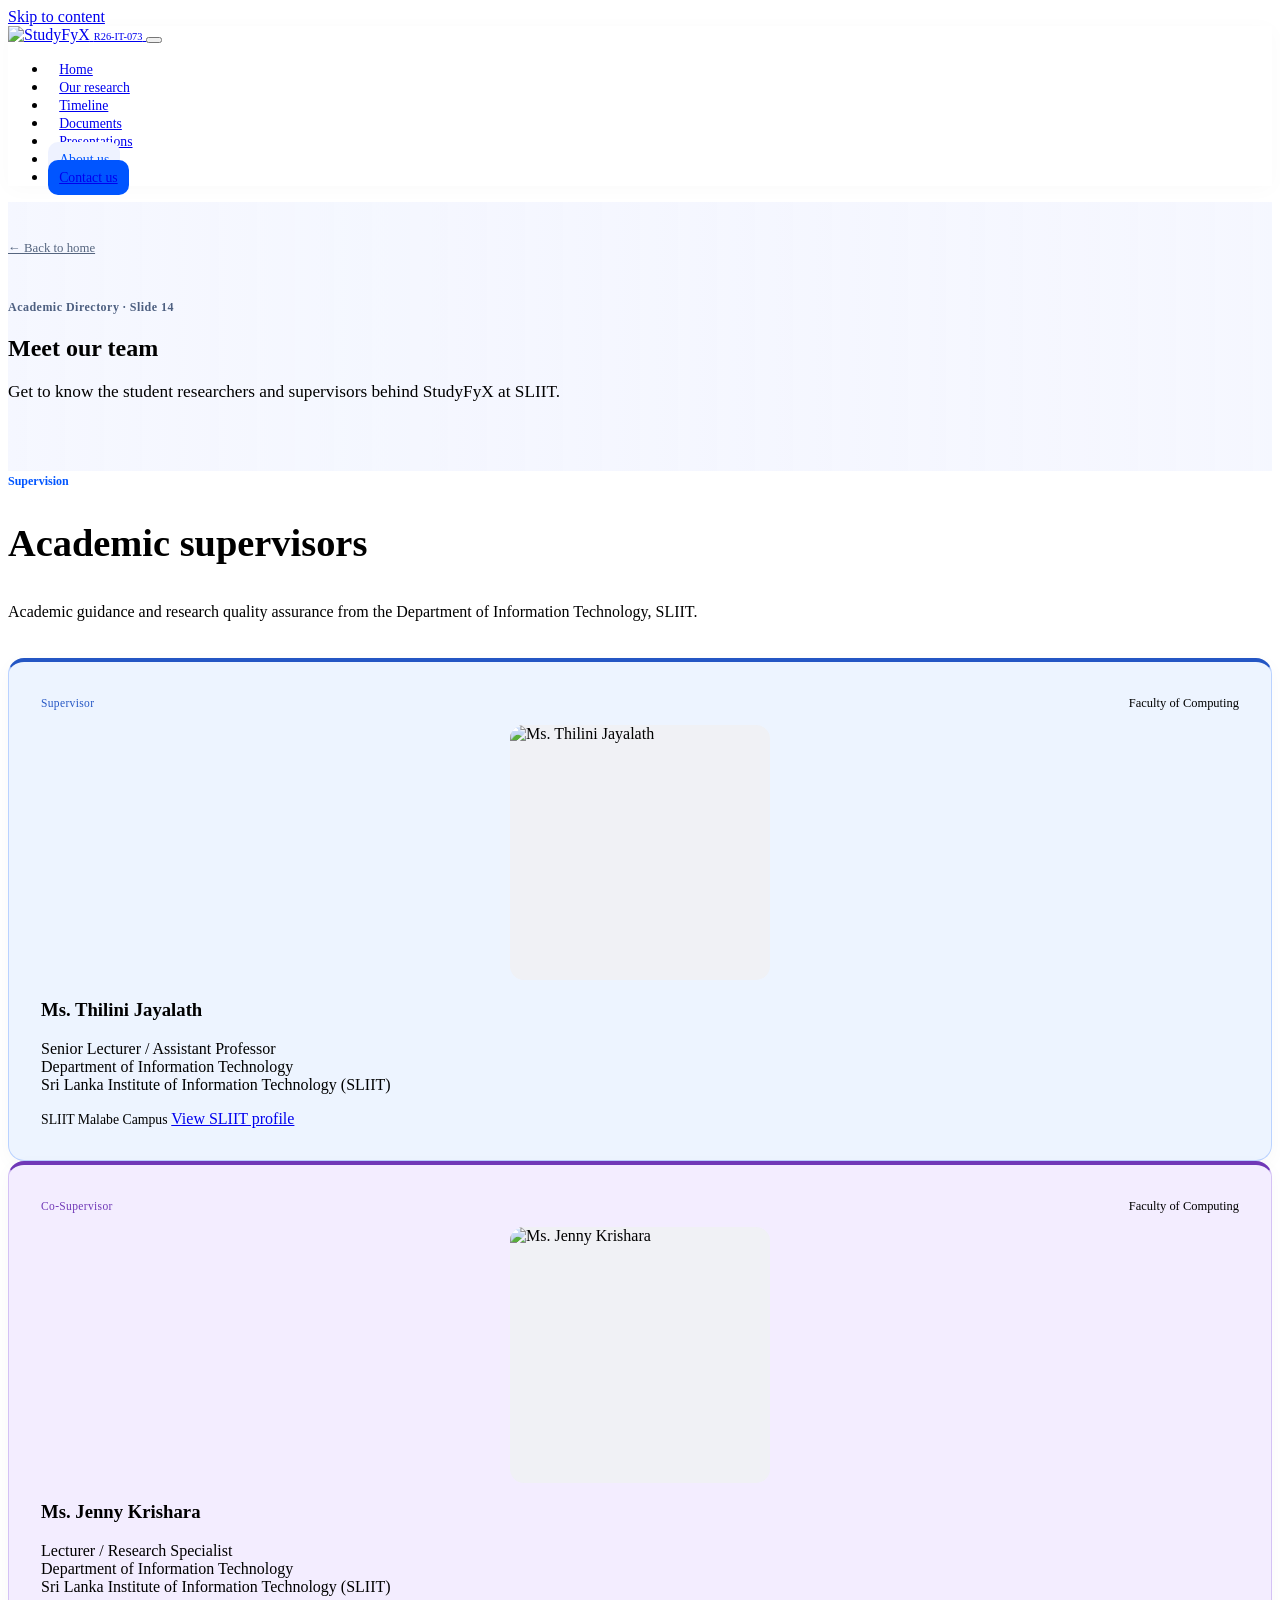
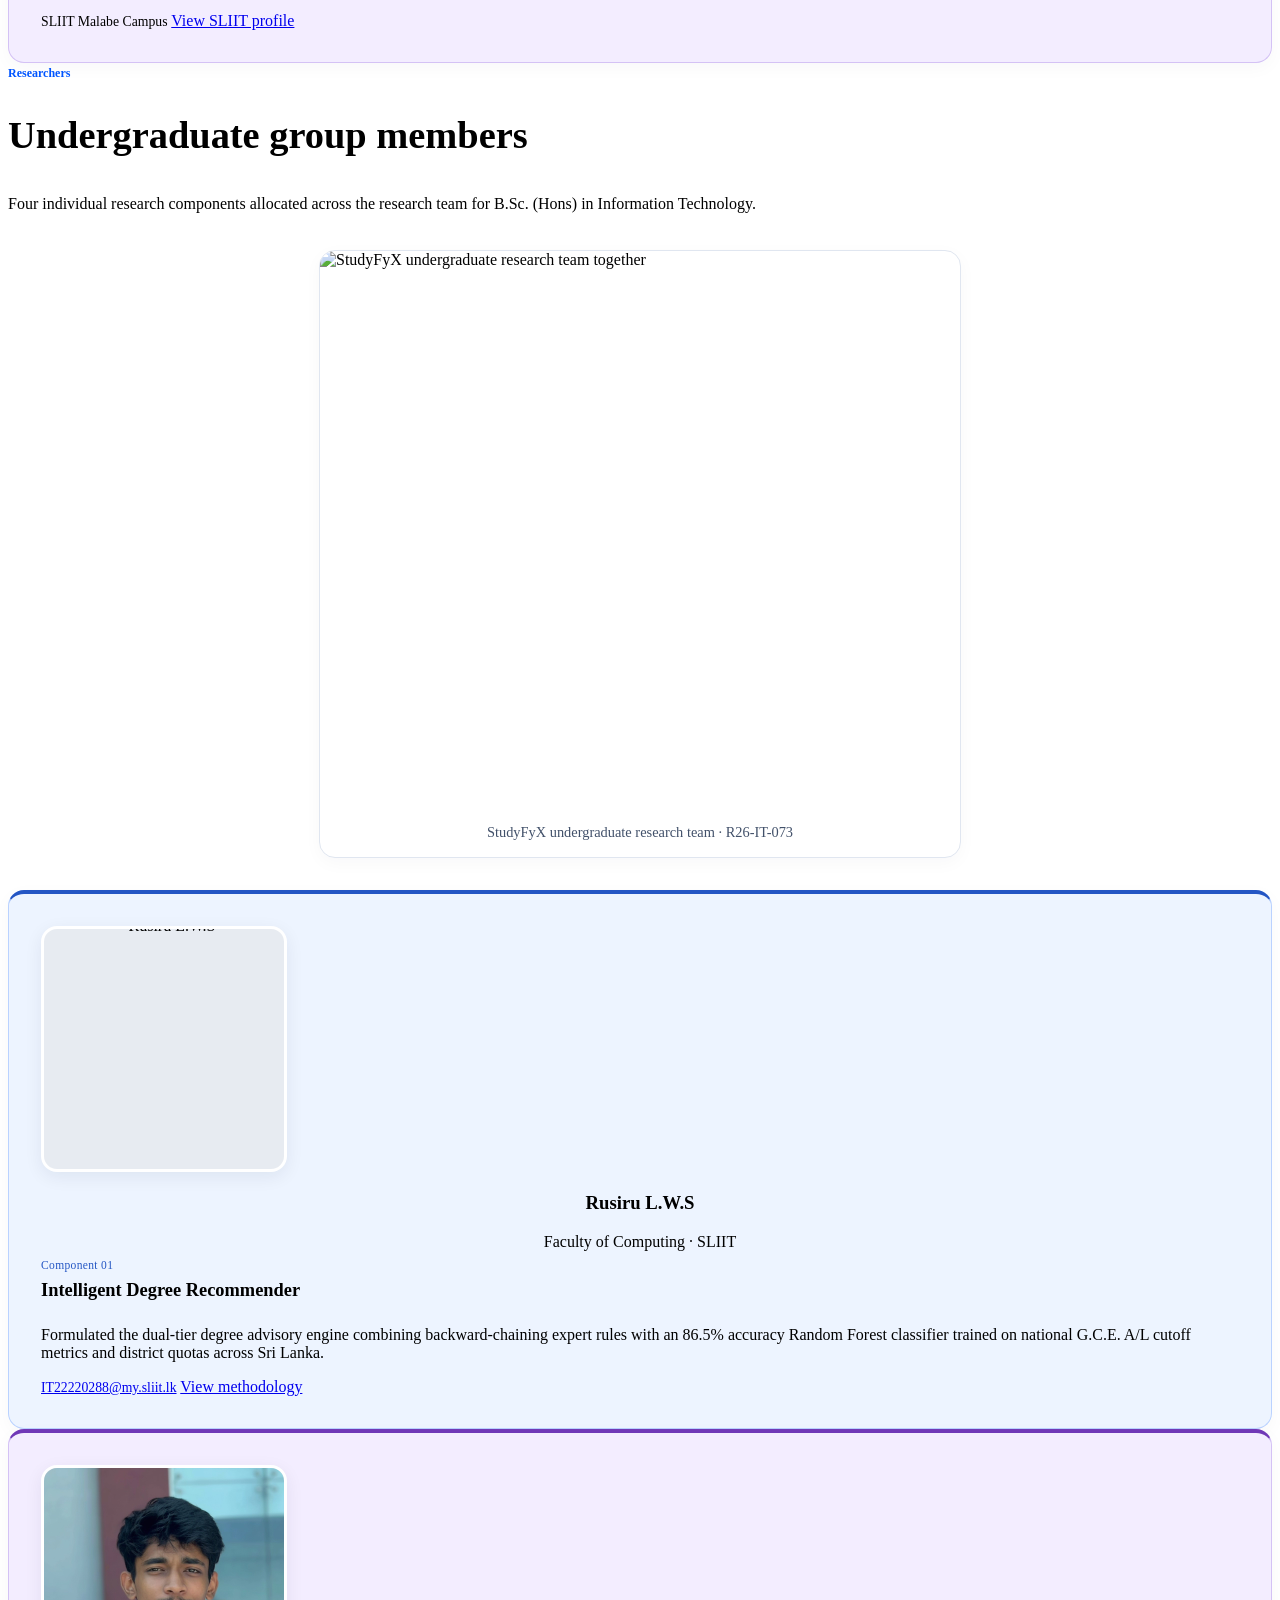
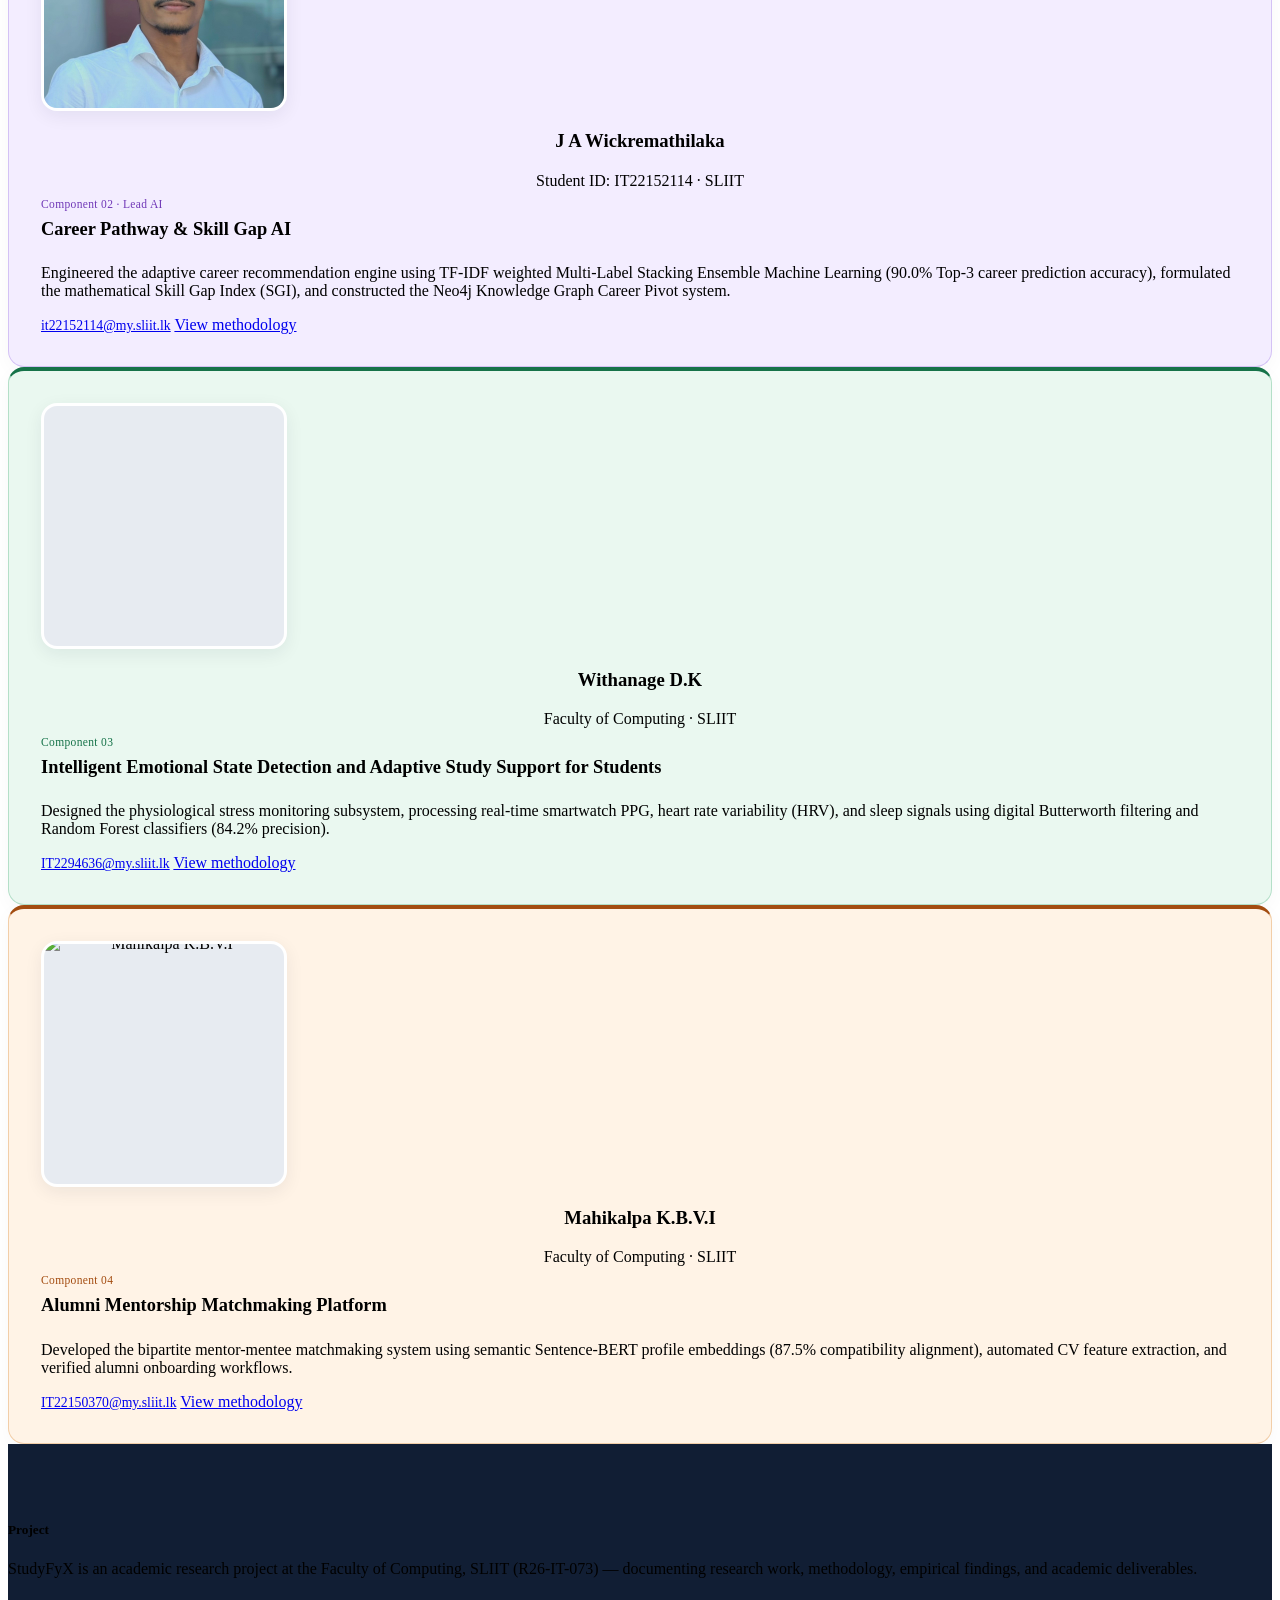
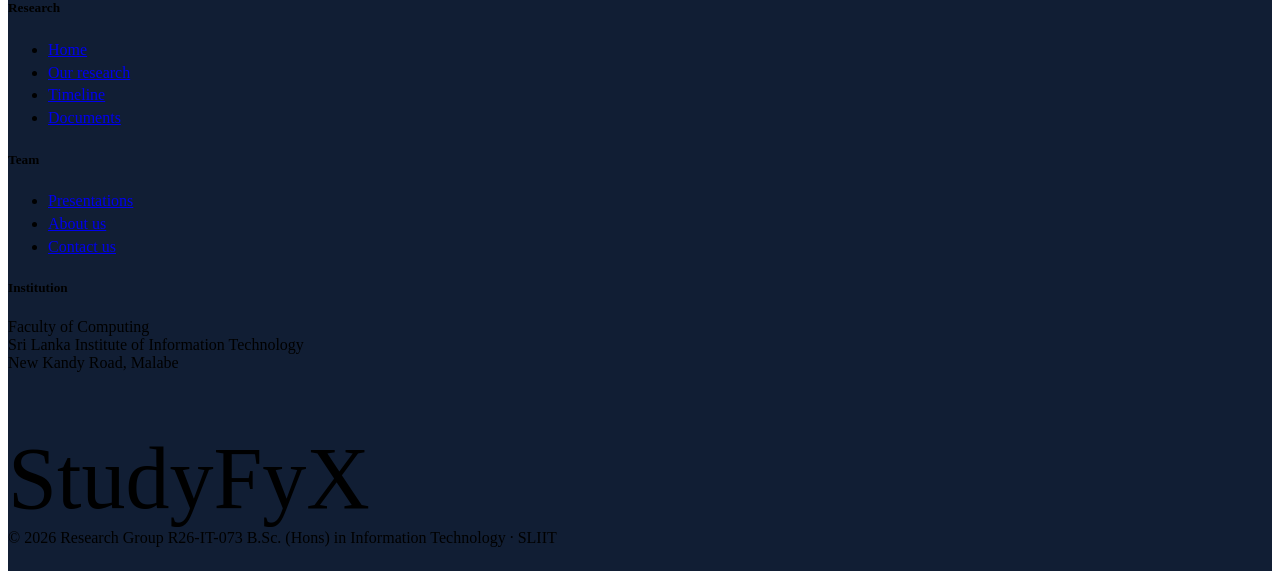
==== commit faf1183b: "initial commit" ====
--- a/research-website/about-us.html
+++ b/research-website/about-us.html
@@ -119,15 +119,15 @@
             <h4 style="font-size:1.15rem; margin-top:0.35rem;">Intelligent Degree Recommender</h4>
             <p>Formulated the dual-tier degree advisory engine combining backward-chaining expert rules with an 86.5% accuracy Random Forest classifier trained on national G.C.E. A/L cutoff metrics and district quotas across Sri Lanka.</p>
             <div class="cell-foot">
-              <span class="muted" style="font-size:0.86rem; font-family:var(--mono);"><a href="mailto:member1@my.sliit.lk">member1@my.sliit.lk</a></span>
+              <span class="muted" style="font-size:0.86rem; font-family:var(--mono);"><a href="mailto:IT22220288@my.sliit.lk">IT22220288@my.sliit.lk</a></span>
               <a href="domain.html#component-1" class="arrow-link">View methodology</a>
             </div>
           </div>
 
           <!-- Member 2: J A Wickremathilaka -->
           <div class="cell c2">
-            <div class="member-head">
-              <div class="avatar c2">JW</div>
+            <div class="member-head member-head-photo">
+              <div class="member-portrait januk"><img src="images/januk.jpeg" alt="J A Wickremathilaka" loading="lazy" decoding="async"></div>
               <div>
                 <h3 class="member-name">J A Wickremathilaka</h3>
                 <div class="member-id">Student ID: IT22152114 &middot; SLIIT</div>
@@ -159,7 +159,7 @@
             <h4 style="font-size:1.15rem; margin-top:0.35rem;">Intelligent Emotional State Detection and Adaptive Study Support for Students</h4>
             <p>Designed the physiological stress monitoring subsystem, processing real-time smartwatch PPG, heart rate variability (HRV), and sleep signals using digital Butterworth filtering and Random Forest classifiers (84.2% precision).</p>
             <div class="cell-foot">
-              <span class="muted" style="font-size:0.86rem; font-family:var(--mono);"><a href="mailto:member3@my.sliit.lk">member3@my.sliit.lk</a></span>
+              <span class="muted" style="font-size:0.86rem; font-family:var(--mono);"><a href="mailto:IT2294636@my.sliit.lk">IT2294636@my.sliit.lk</a></span>
               <a href="domain.html#component-3" class="arrow-link">View methodology</a>
             </div>
           </div>
@@ -179,7 +179,7 @@
             <h4 style="font-size:1.15rem; margin-top:0.35rem;">Alumni Mentorship Matchmaking Platform</h4>
             <p>Developed the bipartite mentor-mentee matchmaking system using semantic Sentence-BERT profile embeddings (87.5% compatibility alignment), automated CV feature extraction, and verified alumni onboarding workflows.</p>
             <div class="cell-foot">
-              <span class="muted" style="font-size:0.86rem; font-family:var(--mono);"><a href="mailto:member4@my.sliit.lk">member4@my.sliit.lk</a></span>
+              <span class="muted" style="font-size:0.86rem; font-family:var(--mono);"><a href="mailto:IT22150370@my.sliit.lk">IT22150370@my.sliit.lk</a></span>
               <a href="domain.html#component-4" class="arrow-link">View methodology</a>
             </div>
           </div>
--- a/research-website/css/ui.css
+++ b/research-website/css/ui.css
@@ -223,3 +223,8 @@
 .download-links { display: flex; flex-wrap: wrap; gap: .75rem; margin-top: 1rem; }
 
 .download-photo { display: block; width: 100%; height: clamp(160px, 22vw, 240px); object-fit: cover; border-radius: 10px; margin-bottom: 1.25rem; }
+
+.thesis-downloads { display: grid; grid-template-columns: repeat(2, minmax(0, 1fr)); gap: 1rem; }
+.thesis-downloads .btn { white-space: normal; text-align: center; }
+#thesis { scroll-margin-top: 100px; }
+@media (max-width: 560px) { .thesis-downloads { grid-template-columns: 1fr; } }
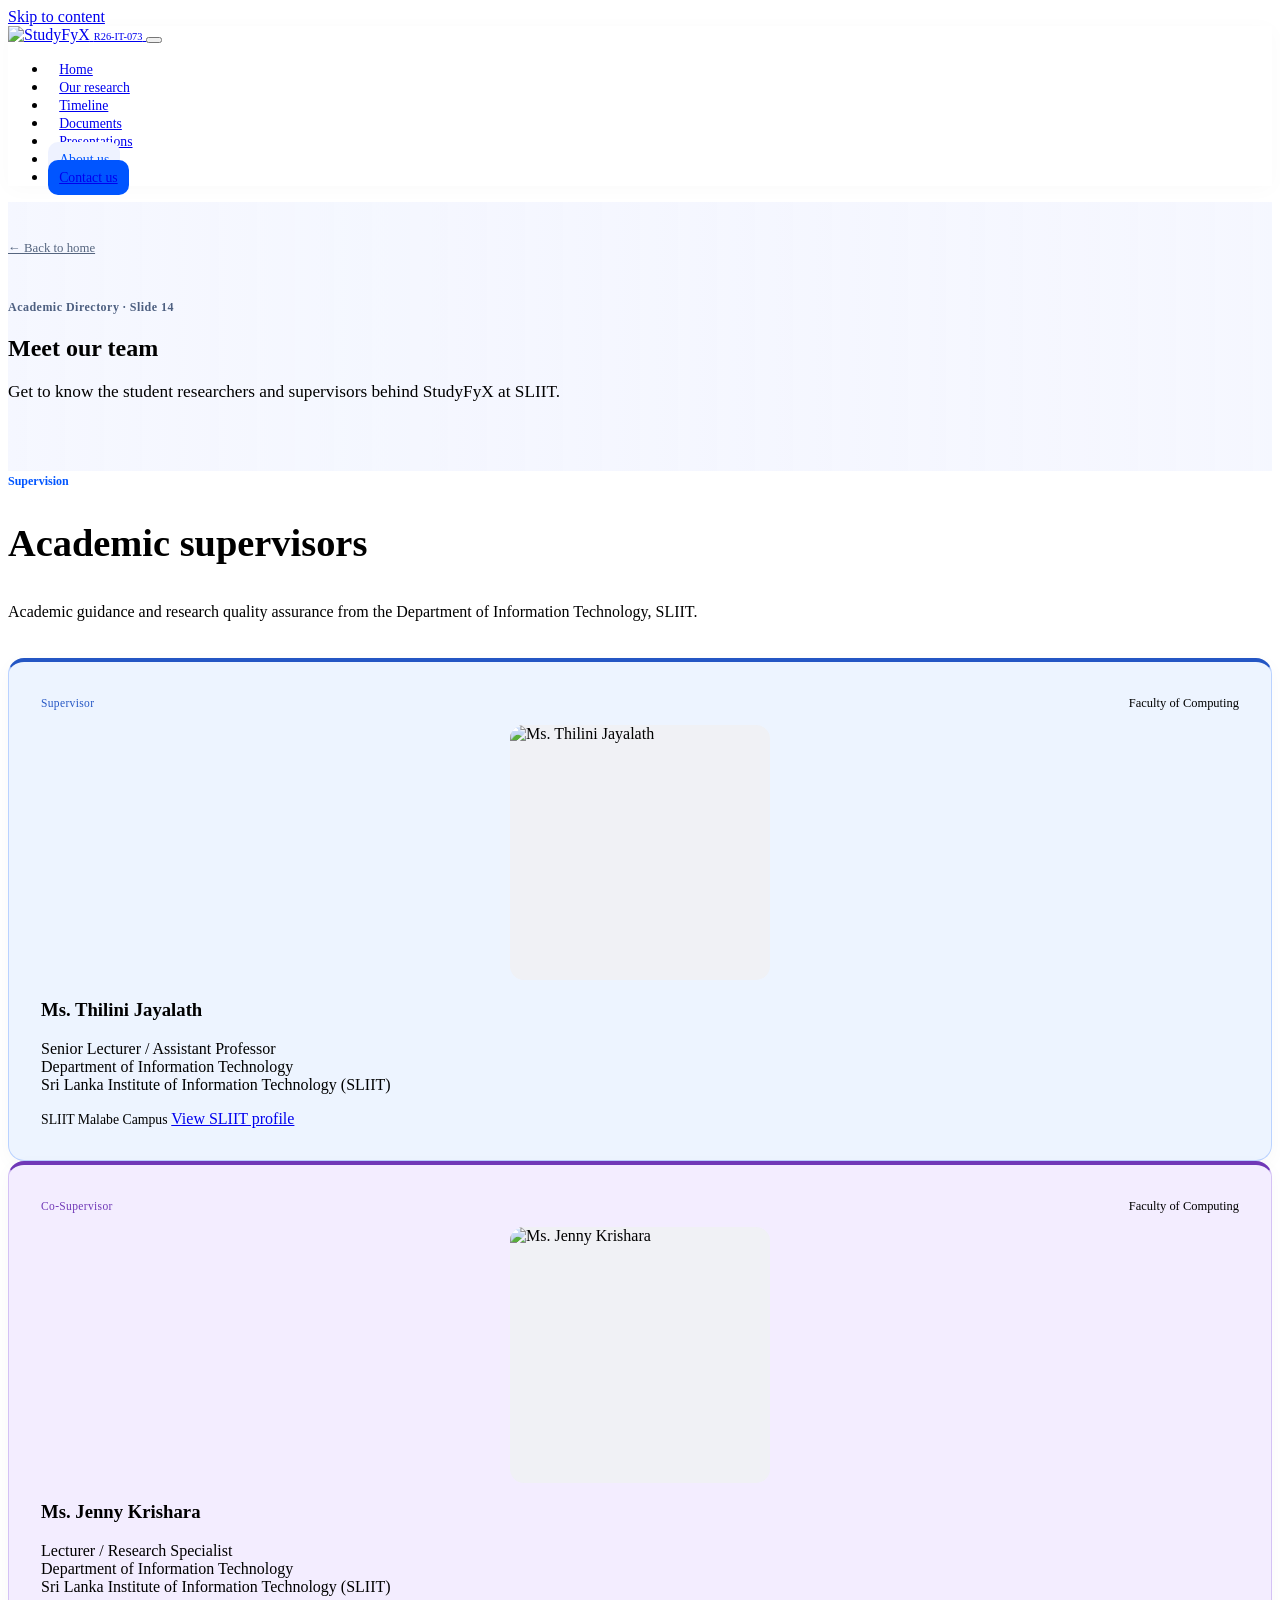
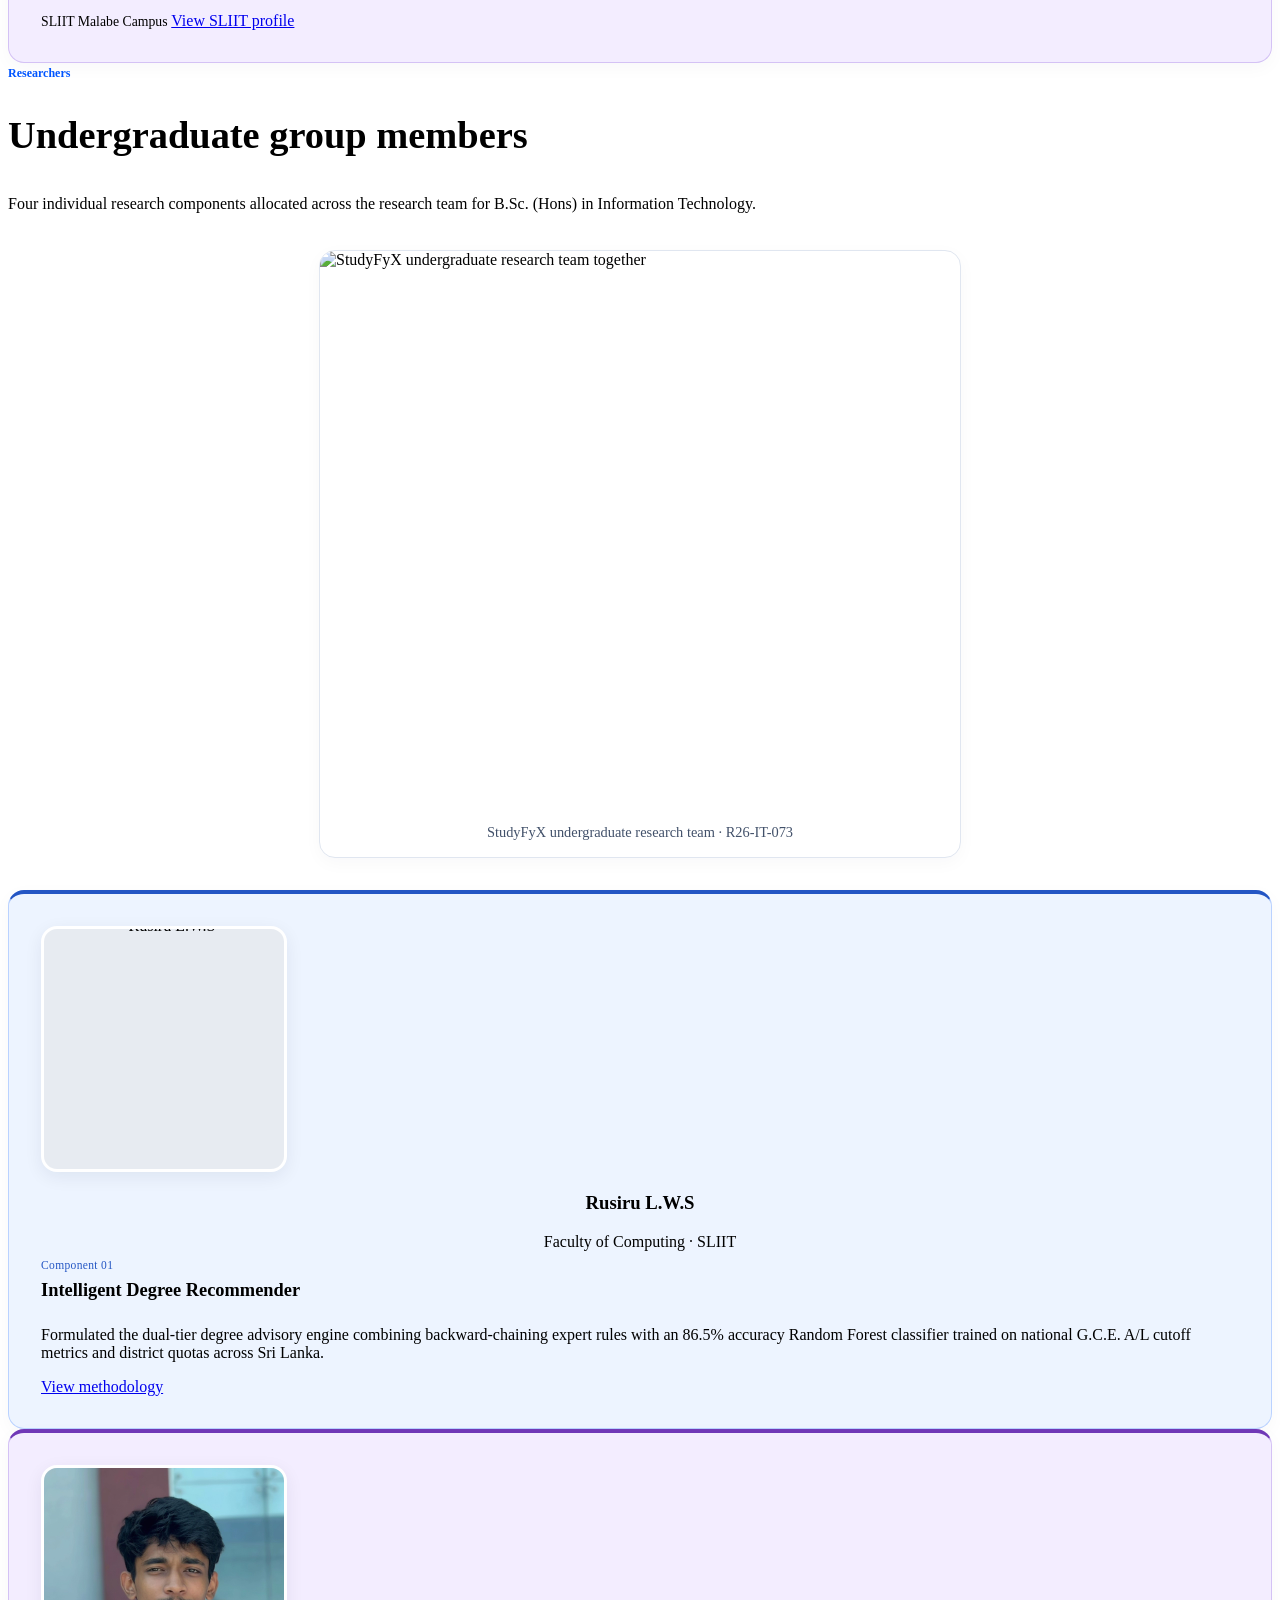
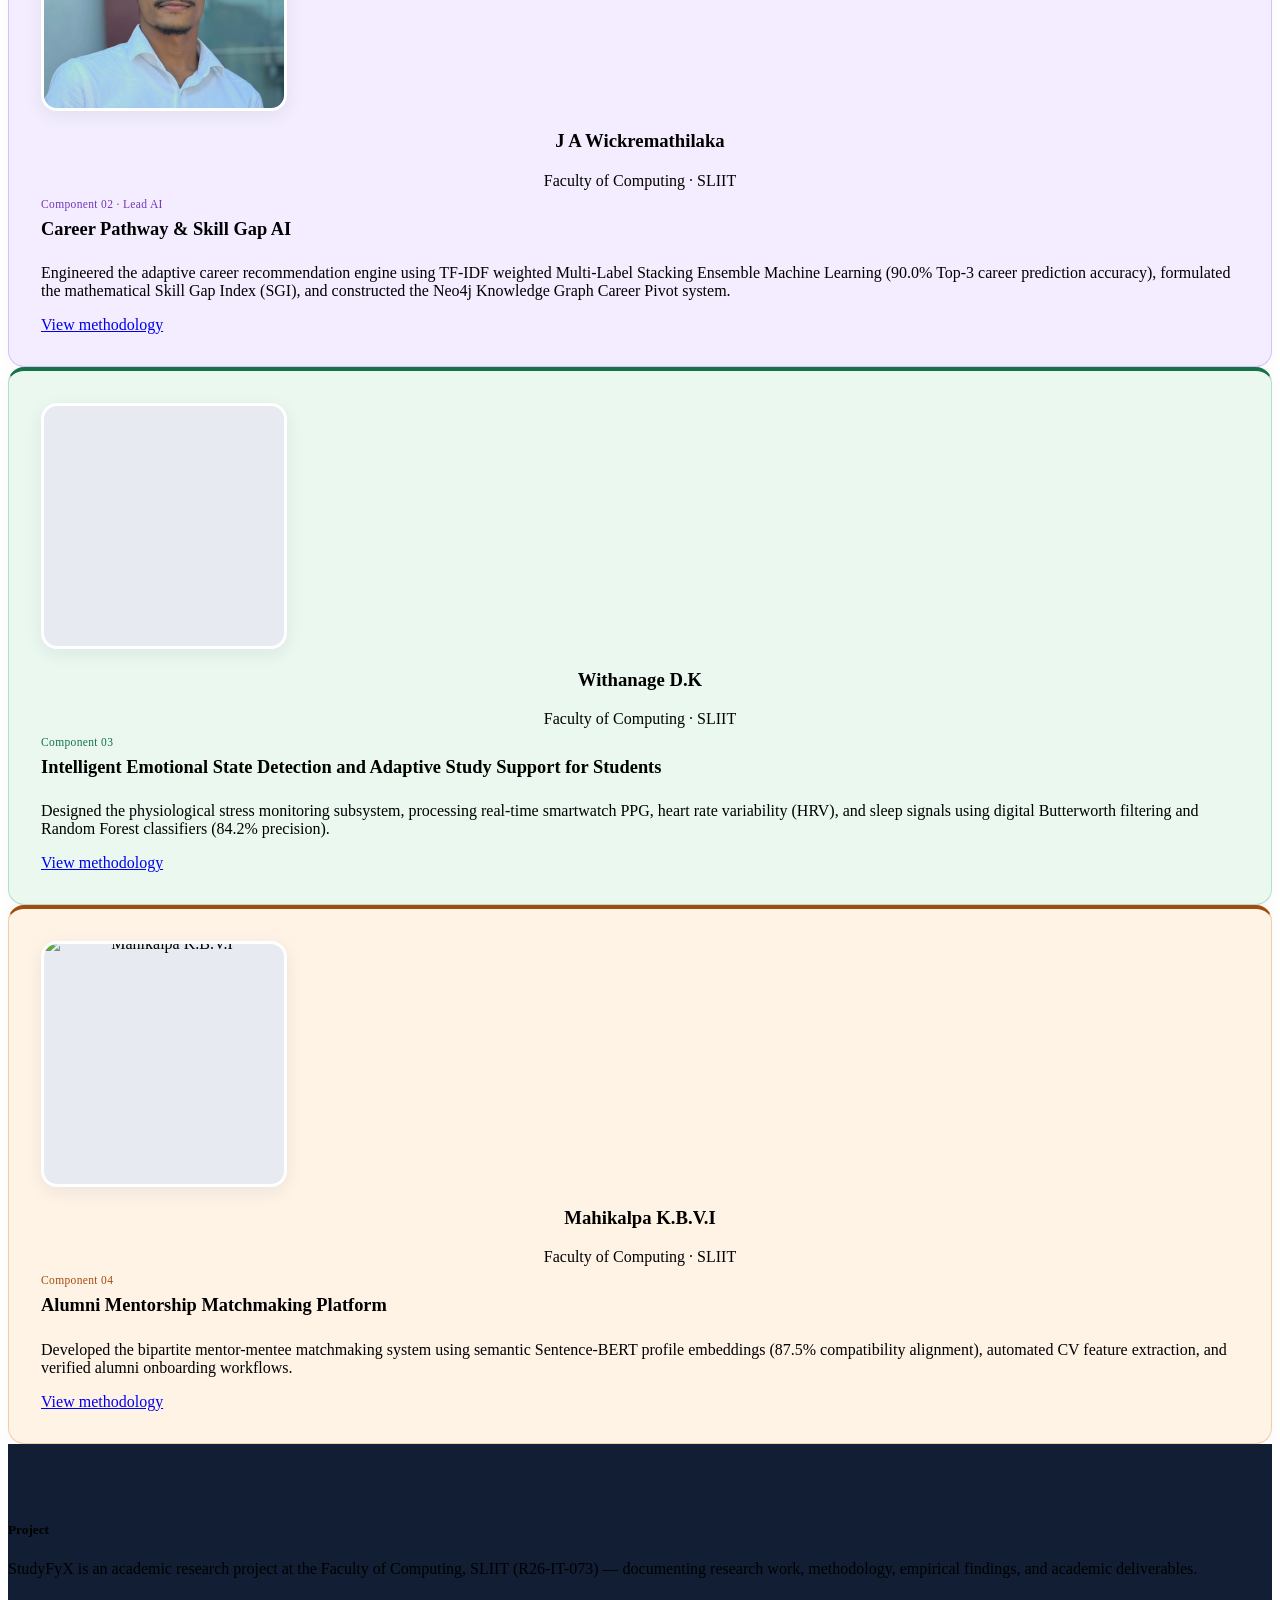
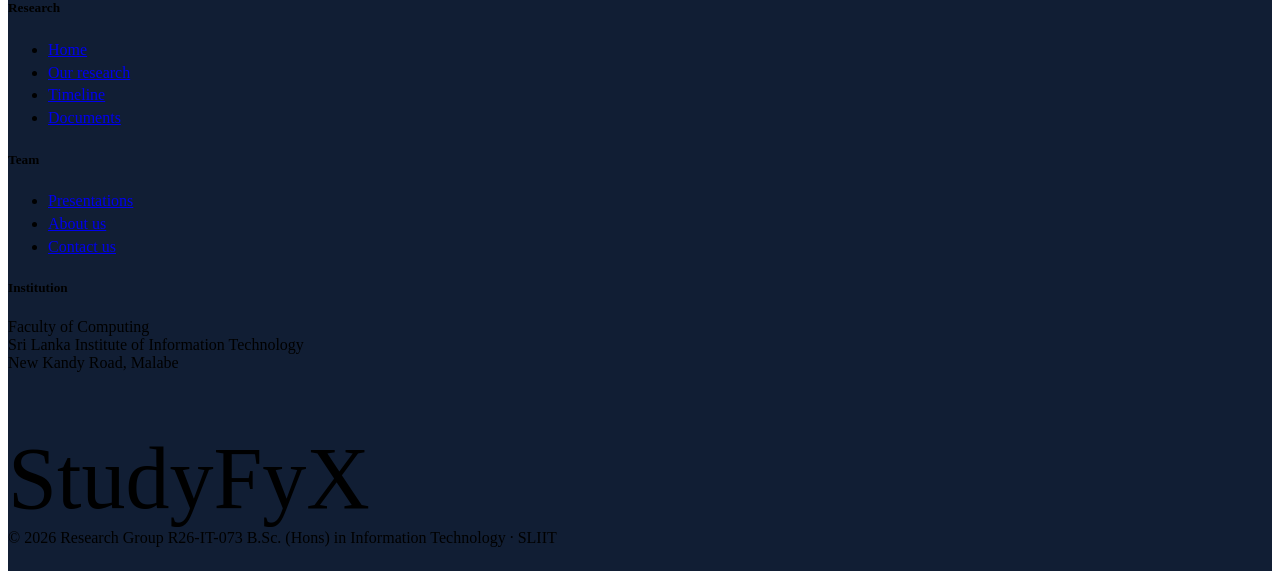
==== commit 707f608f: "commits" ====
--- a/research-website/about-us.html
+++ b/research-website/about-us.html
@@ -119,7 +119,7 @@
             <h4 style="font-size:1.15rem; margin-top:0.35rem;">Intelligent Degree Recommender</h4>
             <p>Formulated the dual-tier degree advisory engine combining backward-chaining expert rules with an 86.5% accuracy Random Forest classifier trained on national G.C.E. A/L cutoff metrics and district quotas across Sri Lanka.</p>
             <div class="cell-foot">
-              <span class="muted" style="font-size:0.86rem; font-family:var(--mono);"><a href="mailto:IT22220288@my.sliit.lk">IT22220288@my.sliit.lk</a></span>
+              <!-- <span class="muted" style="font-size:0.86rem; font-family:var(--mono);"><a href="mailto:IT22220288@my.sliit.lk">IT22220288@my.sliit.lk</a></span> -->
               <a href="domain.html#component-1" class="arrow-link">View methodology</a>
             </div>
           </div>
@@ -130,7 +130,7 @@
               <div class="member-portrait januk"><img src="images/januk.jpeg" alt="J A Wickremathilaka" loading="lazy" decoding="async"></div>
               <div>
                 <h3 class="member-name">J A Wickremathilaka</h3>
-                <div class="member-id">Student ID: IT22152114 &middot; SLIIT</div>
+               <div class="member-id">Faculty of Computing &middot; SLIIT</div>
               </div>
             </div>
             <div style="margin-top:0.25rem;">
@@ -139,7 +139,7 @@
             <h4 style="font-size:1.15rem; margin-top:0.35rem;">Career Pathway &amp; Skill Gap AI</h4>
             <p>Engineered the adaptive career recommendation engine using TF-IDF weighted Multi-Label Stacking Ensemble Machine Learning (90.0% Top-3 career prediction accuracy), formulated the mathematical Skill Gap Index (SGI), and constructed the Neo4j Knowledge Graph Career Pivot system.</p>
             <div class="cell-foot">
-              <span class="muted" style="font-size:0.86rem; font-family:var(--mono);"><a href="mailto:it22152114@my.sliit.lk">it22152114@my.sliit.lk</a></span>
+              <!-- <span class="muted" style="font-size:0.86rem; font-family:var(--mono);"><a href="mailto:it22152114@my.sliit.lk">it22152114@my.sliit.lk</a></span> -->
               <a href="domain.html#component-2" class="arrow-link">View methodology</a>
             </div>
           </div>
@@ -159,7 +159,7 @@
             <h4 style="font-size:1.15rem; margin-top:0.35rem;">Intelligent Emotional State Detection and Adaptive Study Support for Students</h4>
             <p>Designed the physiological stress monitoring subsystem, processing real-time smartwatch PPG, heart rate variability (HRV), and sleep signals using digital Butterworth filtering and Random Forest classifiers (84.2% precision).</p>
             <div class="cell-foot">
-              <span class="muted" style="font-size:0.86rem; font-family:var(--mono);"><a href="mailto:IT2294636@my.sliit.lk">IT2294636@my.sliit.lk</a></span>
+              <!-- <span class="muted" style="font-size:0.86rem; font-family:var(--mono);"><a href="mailto:IT2294636@my.sliit.lk">IT2294636@my.sliit.lk</a></span> -->
               <a href="domain.html#component-3" class="arrow-link">View methodology</a>
             </div>
           </div>
@@ -179,7 +179,7 @@
             <h4 style="font-size:1.15rem; margin-top:0.35rem;">Alumni Mentorship Matchmaking Platform</h4>
             <p>Developed the bipartite mentor-mentee matchmaking system using semantic Sentence-BERT profile embeddings (87.5% compatibility alignment), automated CV feature extraction, and verified alumni onboarding workflows.</p>
             <div class="cell-foot">
-              <span class="muted" style="font-size:0.86rem; font-family:var(--mono);"><a href="mailto:IT22150370@my.sliit.lk">IT22150370@my.sliit.lk</a></span>
+              <!-- <span class="muted" style="font-size:0.86rem; font-family:var(--mono);"><a href="mailto:IT22150370@my.sliit.lk">IT22150370@my.sliit.lk</a></span> -->
               <a href="domain.html#component-4" class="arrow-link">View methodology</a>
             </div>
           </div>
